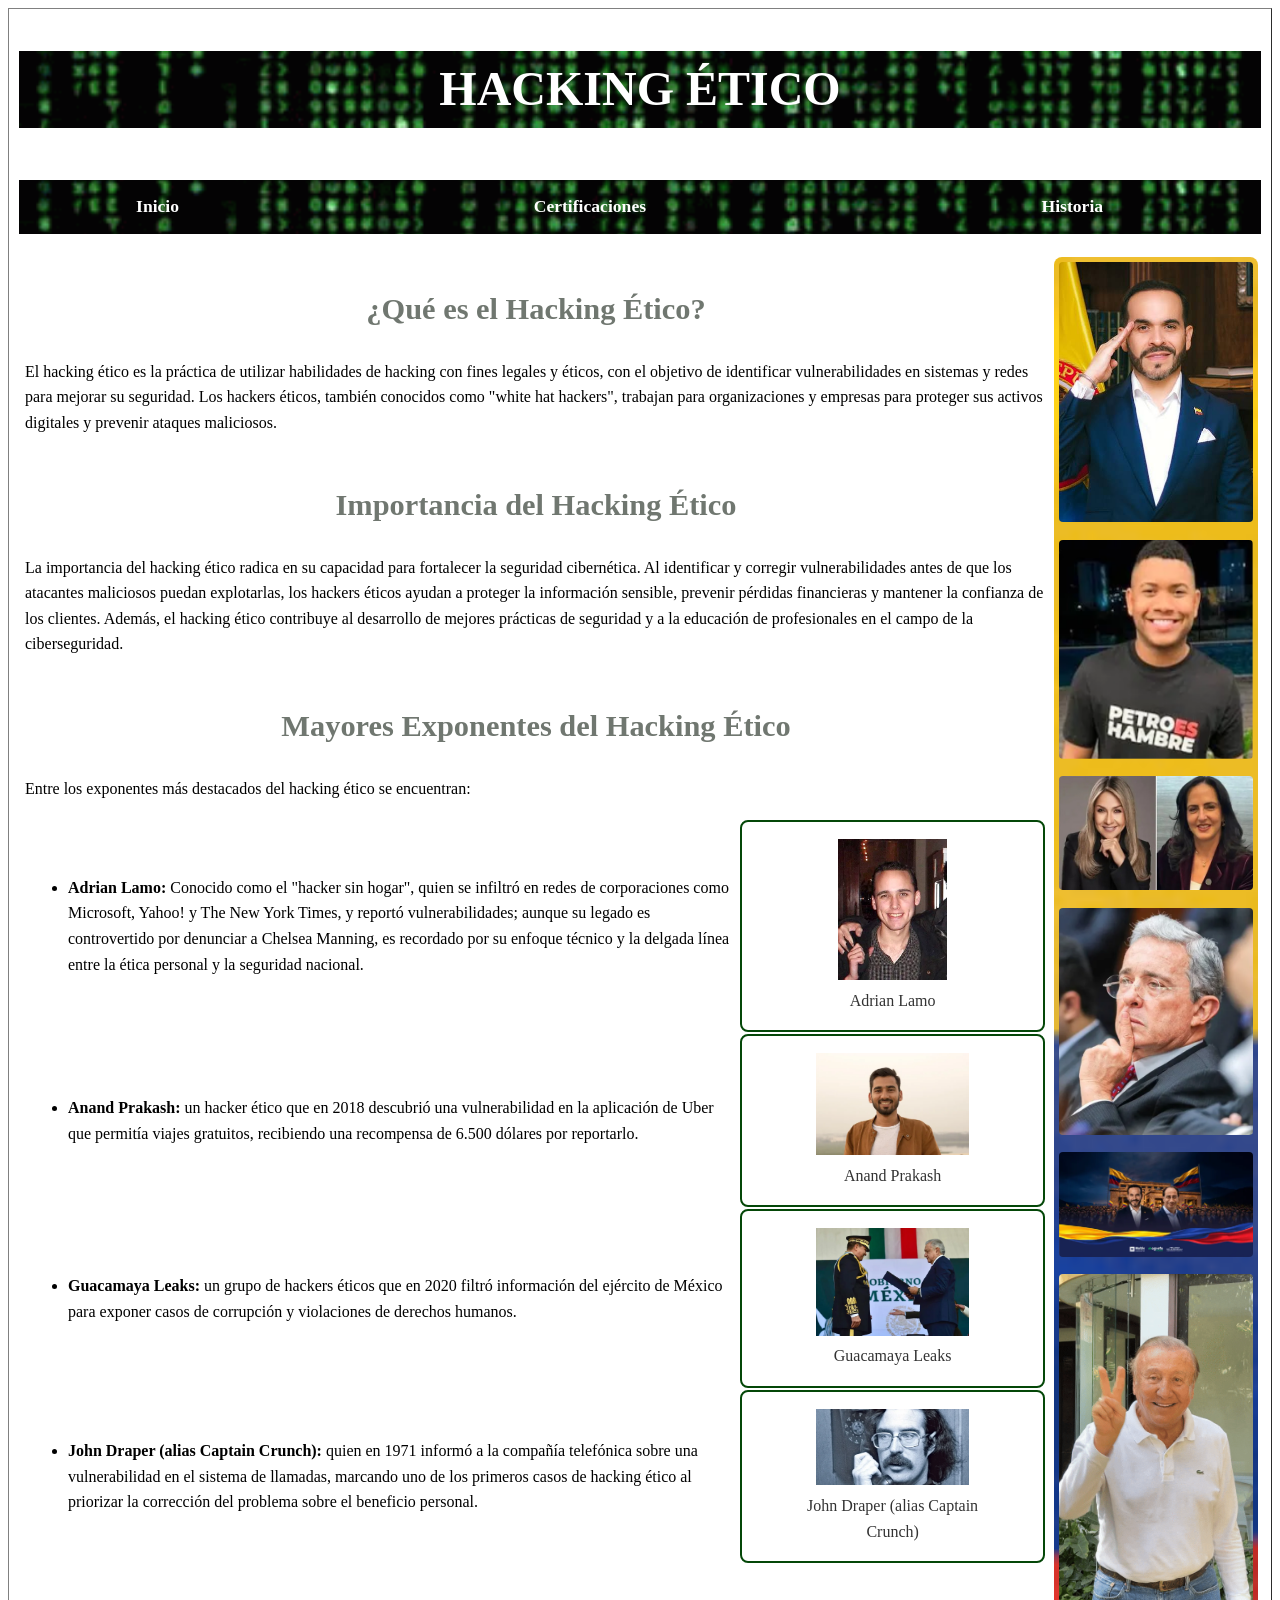
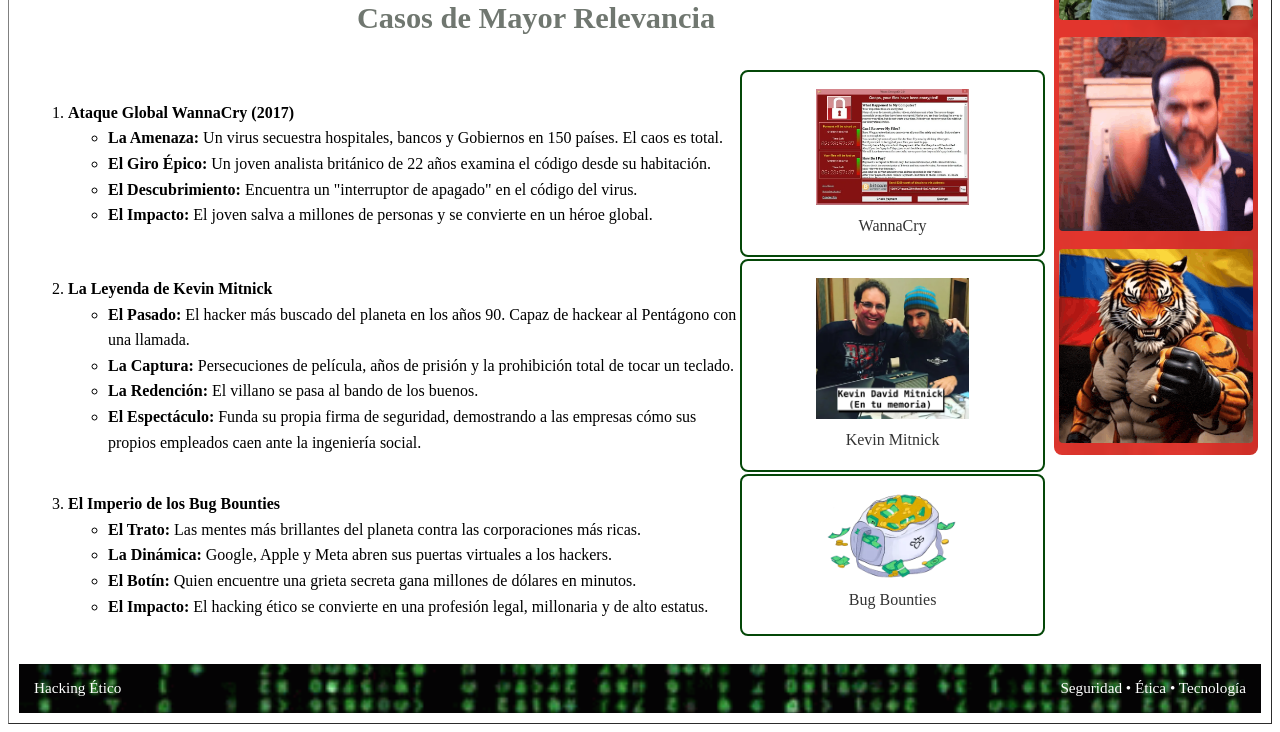
==== index.html @ e7e7b00d "se agrega mejoras en index, historia y certificado para que se vean igual en aside y footer" ====
<!DOCTYPE html>
<html lang="es">
<head>
    <meta charset="UTF-8">
    <meta name="viewport" content="width=device-width, initial-scale=1.0">
    <link rel="stylesheet" href="css/style.css">
    <title>Hacking ético</title>
</head>



<body>
<table border="1" width="100%" cellspacing="0" cellpadding="10">

    <!-- Encabezado -->
    <tr>
        <td>
            <header>
                <h1>HACKING ÉTICO</h1>
            </header>
        </td>
    </tr>

    <!-- navegacion -->
    <tr>
        <td>
            <nav>
                <table width="100%">
                    <tr>
                        <td align="center"><a href="index.html">Inicio</a></td>
                        <td align="center"><a href="certificaciones.html">Certificaciones</a></td>
                        <td align="center"><a href="historia.html">Historia</a></td>
                    </tr>
                </table>
            </nav>
        </td>
    </tr>

    <!-- Contenido principal -->
<tr>
    <td>
      <table width="100%">
        <tr>
          <!-- Columna izquierda: main -->
          <td width="75%" valign="top">
            <main>
              <table width="100%">

                <tr>
                  <td>
                    <section>
                      <h2>¿Qué es el Hacking Ético?</h2>
                      <p>El hacking ético es la práctica de utilizar habilidades de hacking con fines legales y éticos, 
                        con el objetivo de identificar vulnerabilidades en sistemas y redes para mejorar su seguridad. 
                        Los hackers éticos, también conocidos como "white hat hackers", trabajan para organizaciones y 
                        empresas para proteger sus activos digitales y prevenir ataques maliciosos.</p>
                    </section>
                  </td>
                </tr>

                <tr>
                  <td>
                    <section>
                      <h2>Importancia del Hacking Ético</h2>
                      <p>La importancia del hacking ético radica en su capacidad para fortalecer la seguridad cibernética.
                        Al identificar y corregir vulnerabilidades antes de que los atacantes maliciosos 
                        puedan explotarlas, los hackers éticos ayudan a proteger la información sensible,
                        prevenir pérdidas financieras y mantener la confianza de los clientes. Además, el hacking ético 
                        contribuye al desarrollo de mejores prácticas de seguridad y a la educación de profesionales en 
                        el campo de la ciberseguridad.</p>
                    </section>
                  </td>
                </tr>

                <tr>
                  <td>
                    <section>
                      <h2>Mayores Exponentes del Hacking Ético</h2>
                      <p>Entre los exponentes más destacados del hacking ético se encuentran:</p>
                      <table width="100%">
                        <tr>
                            <td width="70%">
                                <article>
                                    <ul>
                                        <li><strong>Adrian Lamo:</strong> Conocido como el "hacker sin hogar", quien se infiltró en redes de corporaciones
                                        como Microsoft, Yahoo! y The New York Times, y reportó vulnerabilidades; aunque su legado es
                                        controvertido por denunciar a Chelsea Manning, es recordado por su enfoque técnico y
                                        la delgada línea entre la ética personal y la seguridad nacional.</li>
                                    </ul>
                                </article>
                            </td>
                            <td width="30%" valign="top" align="center" class="celda-visible">
                              <figure>
                                <img src="imagenes/adrianlamo.jpg" alt="Descripción alternativa" width="50%" height="20%">
                                <figcaption align="center">Adrian Lamo</figcaption>
                              </figure>
                            </td>
                        </tr>
                        <tr>
                            <td width="70%">
                                <article>
                                    <ul>
                                        <li><strong>Anand Prakash:</strong> un hacker ético que en 2018 descubrió una
                                        vulnerabilidad en la aplicación de Uber que permitía viajes gratuitos, recibiendo una recompensa
                                        de 6.500 dólares por reportarlo.</li>
                                    </ul>
                                </article>
                            </td>
                            <td width="30%" valign="top" align="center" class="celda-visible">
                              <figure>
                                <img src="imagenes/Anand Prakash.jpg" alt="Descripción alternativa" width="70%" height="40%">
                                <figcaption align="center">Anand Prakash</figcaption>
                              </figure>
                            </td>
                        </tr>
                        <tr>
                            <td width="70%">
                                <article>
                                    <ul>
                                        <li><strong>Guacamaya Leaks:</strong> un grupo de hackers éticos que en 2020 filtró información
                                        del ejército de México para exponer casos de corrupción y violaciones de derechos humanos.</li>
                                    </ul>
                                </article>
                            </td>
                            <td width="30%" valign="top" align="center" class="celda-visible">
                              <figure>
                                <img src="imagenes/Guacamaya.jpg" alt="Descripción alternativa" width="70%" height="40%">
                                <figcaption align="center">Guacamaya Leaks</figcaption>
                              </figure>
                            </td>
                        </tr>
                        <tr>
                            <td width="70%">
                                <article>
                                    <ul>
                                        <li><strong>John Draper (alias Captain Crunch):</strong> quien en 1971
                                        informó a la compañía telefónica sobre una vulnerabilidad en el sistema de llamadas,
                                        marcando uno de los primeros casos de hacking ético al priorizar la corrección del
                                        problema sobre el beneficio personal.</li>
                                    </ul>
                                </article>
                            </td>
                            <td width="30%" valign="top" align="center" class="celda-visible">
                              <figure>
                                <img src="imagenes/John Draper.jpg" alt="Descripción alternativa" width="70%" height="40%">
                                <figcaption align="center">John Draper (alias Captain Crunch)</figcaption>
                              </figure>
                            </td>
                        </tr>
                      </table>
                    </section>
                  </td>
                </tr>

                <tr>
                  <td>
                    <section>
                      <h2>Casos de Mayor Relevancia</h2>
                      <table width="100%">
                        <tr>
                            <td width="70%">
                                <article>
                                  <ol start="1">
                                    <li><strong>Ataque Global WannaCry (2017)</strong>
                                    <ul>
                                        <li><b>La Amenaza:</b> Un virus secuestra hospitales, bancos y Gobiernos en 150 países. El caos es total. </li>
                                        <li><b>El Giro Épico:</b> Un joven analista británico de 22 años examina el código desde su habitación. </li>
                                        <li><b>El Descubrimiento:</b> Encuentra un "interruptor de apagado" en el código del virus. </li>
                                        <li><b>El Impacto:</b> El joven salva a millones de personas y se convierte en un héroe global. </li>
                                    </ul>
                                    </li>
                                  </ol>
                                </article>
                            </td>
                            <td width="30%" valign="top" align="center" class="celda-visible">
                              <figure>
                                <img src="imagenes/WannaCry.jpg" alt="Descripción alternativa" width="70%" height="40%">
                                <figcaption align="center">WannaCry</figcaption>
                              </figure>
                            </td>
                        </tr>
                        <tr>
                            <td width="70%">
                                <article>
                                  <ol start="2">
                                    <li><strong>La Leyenda de Kevin Mitnick</strong>
                                    <ul>
                                        <li><b>El Pasado:</b> El hacker más buscado del planeta en los años 90. Capaz de hackear al Pentágono con una llamada. </li>
                                        <li><b>La Captura:</b> Persecuciones de película, años de prisión y la prohibición total de tocar un teclado. </li>
                                        <li><b>La Redención:</b> El villano se pasa al bando de los buenos. </li>
                                        <li><b>El Espectáculo:</b> Funda su propia firma de seguridad, demostrando a las empresas cómo sus propios empleados caen ante la ingeniería social. </li>
                                    </ul>
                                    </li>
                                  </ol>
                                </article>
                            </td>
                            <td width="30%" valign="top" align="center" class="celda-visible">
                              <figure>
                                <img src="imagenes/Kevin.jpg" alt="Descripción alternativa" width="70%" height="40%">
                                <figcaption align="center">Kevin Mitnick</figcaption>
                              </figure>
                            </td>
                        </tr>
                        <tr>
                            <td width="70%">
                                <article>
                                  <ol start="3">
                                    <li><strong>El Imperio de los Bug Bounties</strong>
                                    <ul>
                                        <li><b>El Trato:</b> Las mentes más brillantes del planeta contra las corporaciones más ricas. </li>
                                        <li><b>La Dinámica:</b> Google, Apple y Meta abren sus puertas virtuales a los hackers. </li>
                                        <li><b>El Botín: </b> Quien encuentre una grieta secreta gana millones de dólares en minutos. </li>
                                        <li><b>El Impacto: </b> El hacking ético se convierte en una profesión legal, millonaria y de alto estatus. </li>
                                    </ul>
                                    </li>
                                  </ol>
                                </article>
                            </td>
                            <td width="30%" valign="top" align="center" class="celda-visible">
                              <figure>
                                <img src="imagenes/BugBounties.jpg" alt="Descripción alternativa" width="70%" height="40%">
                                <figcaption align="center">Bug Bounties</figcaption>
                              </figure>
                            </td>
                        </tr>
                      </table>
                    </section>
                  </td>
                </tr>

              </table>
            </main>
          </td>

          <!-- Columna derecha: aside -->
          <td width="15%" valign="top">
            <aside>
              <table width="100%" height="100%" cellspacing="0" cellpadding="5">
                <tr>
                  <td class="anuncio">
                    <a href="https://defensoresdelapatria.com/" target="_blank">
                      <img src="imagenes/presi.jpg" alt="Anuncio publicitario">
                    </a>
                  </td>
                </tr>
                <tr>
                  <td class="anuncio">
                    <a href="https://defensoresdelapatria.com/" target="_blank">
                      <img src="imagenes/poloPolo.jpg" alt="Anuncio publicitario">
                    </a>
                  </td>
                </tr>
                <tr>
                  <td class="anuncio">
                    <a href="https://defensoresdelapatria.com/" target="_blank">
                      <img src="imagenes/vickyYcabal.jpg" alt="Anuncio publicitario">
                    </a>
                  </td>
                </tr>
                <tr>
                  <td class="anuncio">
                    <a href="https://defensoresdelapatria.com/" target="_blank">
                      <img src="imagenes/AlvaroUribeMewing.jpg" alt="Anuncio publicitario">
                    </a>
                  </td>
                </tr>
                <tr>
                  <td class="anuncio">
                    <a href="https://defensoresdelapatria.com/" target="_blank">
                      <img src="imagenes/footer-patria-milagro.jpg" alt="Anuncio publicitario">
                    </a>
                  </td>
                </tr>
                <tr>
                  <td class="anuncio">
                    <a href="https://defensoresdelapatria.com/" target="_blank">
                      <img src="imagenes/Colombia Union GIF by LIGA Rodolfo Hernandez.gif" alt="Anuncio publicitario">
                    </a>
                  </td>
                </tr>
                <tr>
                  <td class="anuncio">
                    <a href="https://defensoresdelapatria.com/" target="_blank">
                      <img src="imagenes/firme-por-la-patria-colombia.gif" alt="Anuncio publicitario">
                    </a>
                  </td>
                </tr>
                <tr>
                  <td class="anuncio">
                    <a href="https://defensoresdelapatria.com/" target="_blank">
                      <img src="imagenes/tigre-abelardo-de-la-espriella.gif" alt="Anuncio publicitario">
                    </a>
                  </td>
                </tr>
              </table>
            </aside>
          </td>
        </tr>
      </table>
    </td>
  </tr>
  
    <!-- Pie de página -->
    <tr>
    <td>
        <footer>
            <table width="100%" cellpadding="10" cellspacing="0">
                <tr>
                    <td align="left">
                        <p>Hacking Ético</p>
                    </td>
                    <td align="right">
                        <p>Seguridad • Ética • Tecnología</p>
                    </td>
                </tr>
            </table>
        </footer>
    </td>
    </tr>
</table>
</body>
</html>
---- css/style.css ----
body {
    background-color: rgba(0, 0, 0, 0.0);
    font-family: 'Times new roman', Tahoma, Geneva, Verdana, sans-serif;
    color: #333333;
    line-height: 1.6;
}

th, td{
    border: none;
}

header{
    background-image: url('../imagenes/the-hacker-matrix.gif');
    background-size: cover;
    background-position: center;
    background-repeat: no-repeat;
    color: white;
    padding: 0;
    text-align: center;
    font-size: 1.5rem;
}

nav{
    background-image: url('../imagenes/the-hacker-matrix.gif');
    background-size: cover;
    background-position: center;
    background-repeat: no-repeat;
    line-height: 1;
    padding: 15px;
    text-align: center;
    display: flex;
    justify-content: center;
    gap: 30px;
}

nav a{
    color:  white;
    text-decoration: none;
    font-weight: bold;
    font-size: 1.1rem;
    transition: color 1s ease;
}

nav a:hover{
    color: #2980b9;
}

footer {
    background-image: url('../imagenes/the-hacker-matrix.gif');
    background-size: cover;
    background-position: center;
    background-repeat: no-repeat;
    color: white;
    padding: 0;
}

footer table {
    width: 100%;
    border-collapse: collapse;
}

footer td {
    padding: 12px 15px;
    color: white;
}

footer p {
    margin: 0;
    color: white;
    font-size: 0.95rem;
}

h1 {
    color: white;
}

p{
    color: black;
}

h2 {
    color: rgb(112, 119, 112);
    text-align: center;
    font-weight: bold;
    font-size: 1.9rem;
}
a {
    color: rgba(4, 114, 0, 0.555);
}

li {
    color: black;
}

.anuncio {
  padding: 5px;
  border-radius: 8px;
  text-align: center;
}

.anuncio img {
  width: 100%;
  height: 100%;
  object-fit: cover;
  border-radius: 4px;
}

aside {
  background-image: url('../imagenes/colombia-flag.gif');
  background-size: cover;
  background-position: center;
  background-repeat: no-repeat;
  color: white;
  border-radius: 8px;
}

.celda-visible {
  border: 2px solid #044708;
  border-radius: 8px;                 
}
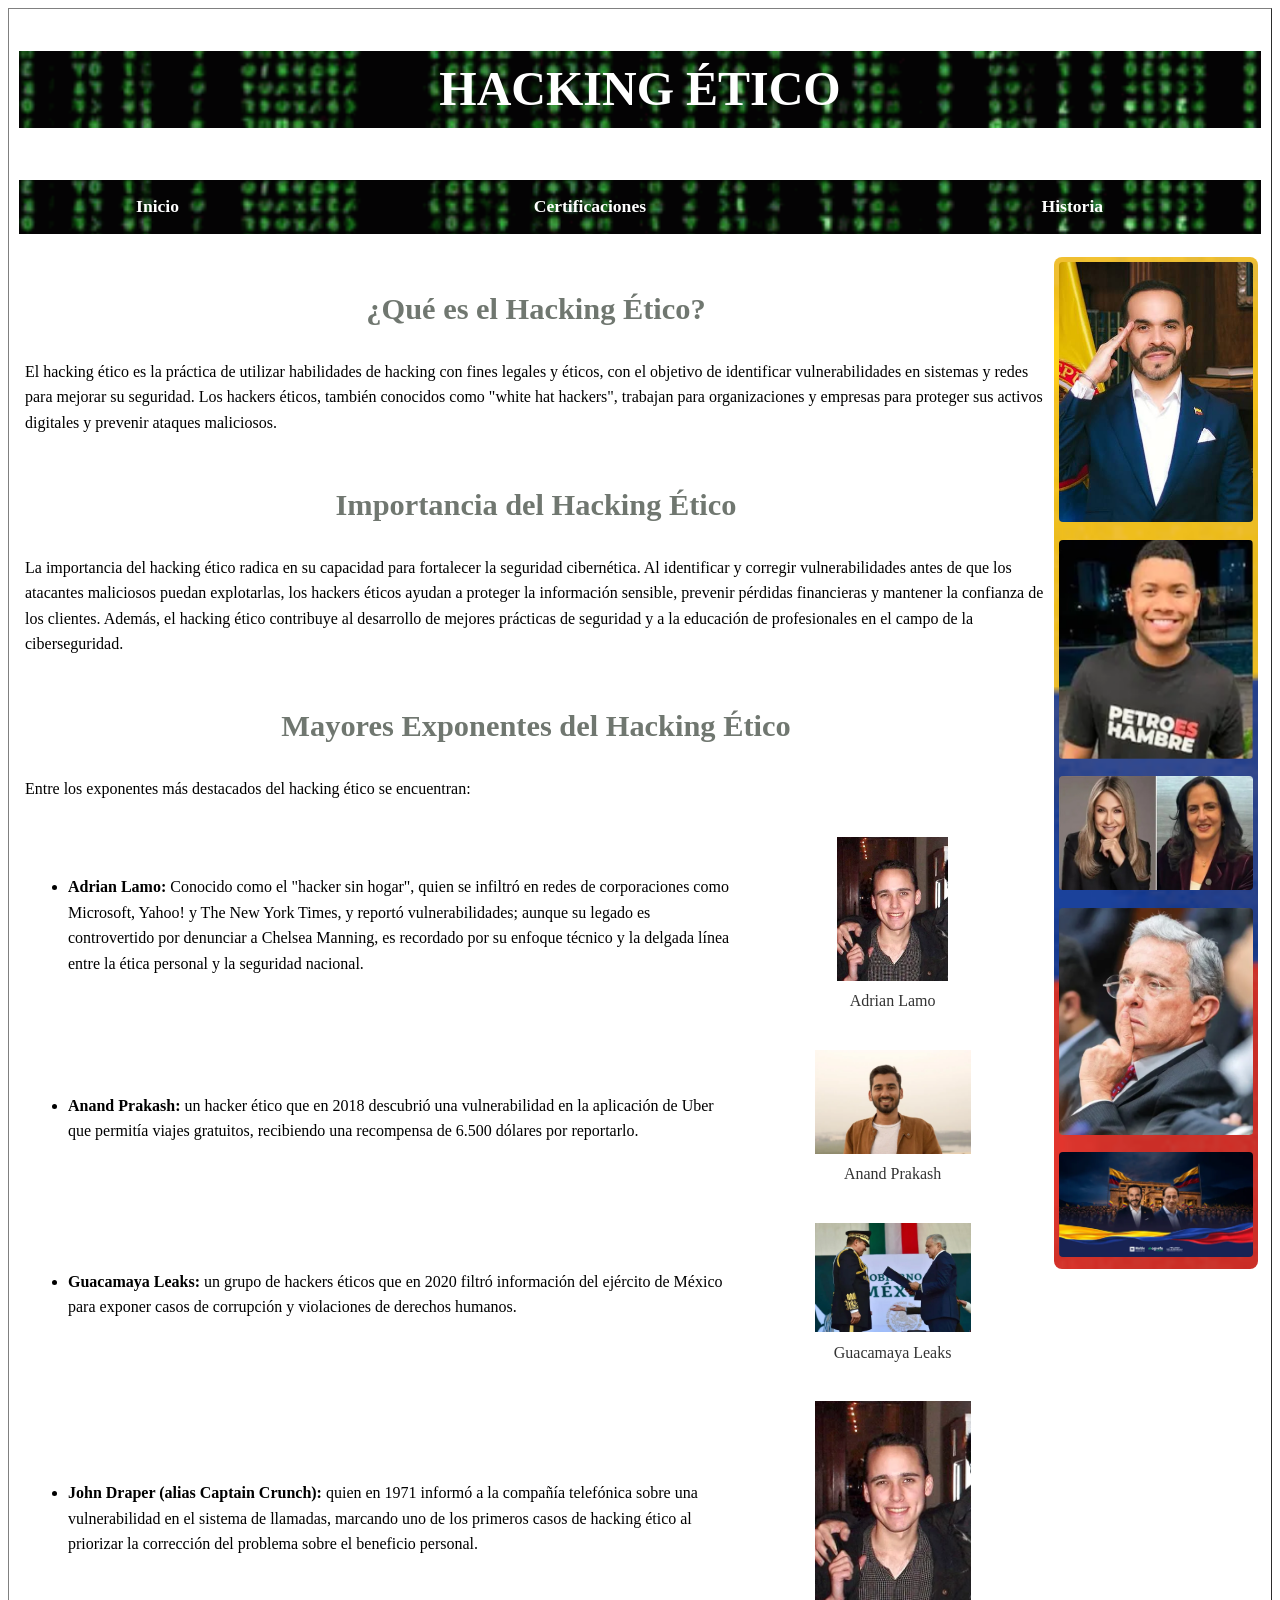
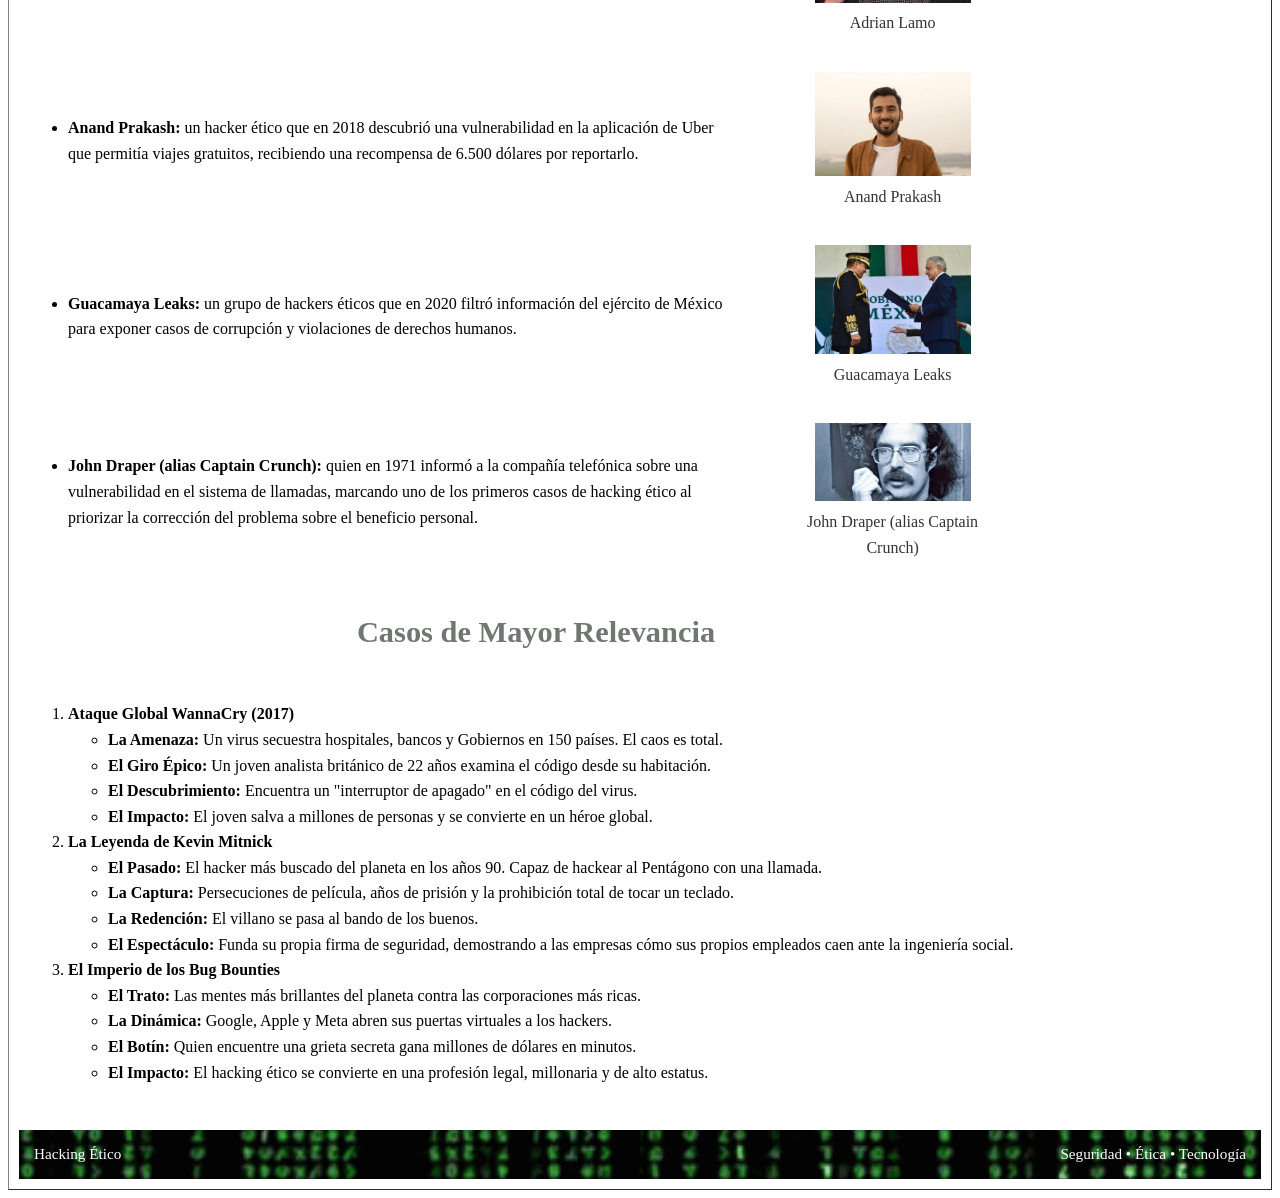
==== commit 4676fb0c: "Merge branch 'Edisson' of github.com:Edisxz/Pagina_1_HTML_Programacion_avanzada into Edisson" ====
--- a/index.html
+++ b/index.html
@@ -89,7 +89,7 @@
                                     </ul>
                                 </article>
                             </td>
-                            <td width="30%" valign="top" align="center" class="celda-visible">
+                            <td width="30%" valign="top" align="center">
                               <figure>
                                 <img src="imagenes/adrianlamo.jpg" alt="Descripción alternativa" width="50%" height="20%">
                                 <figcaption align="center">Adrian Lamo</figcaption>
@@ -106,7 +106,7 @@
                                     </ul>
                                 </article>
                             </td>
-                            <td width="30%" valign="top" align="center" class="celda-visible">
+                            <td width="30%" valign="top" align="center">
                               <figure>
                                 <img src="imagenes/Anand Prakash.jpg" alt="Descripción alternativa" width="70%" height="40%">
                                 <figcaption align="center">Anand Prakash</figcaption>
@@ -122,7 +122,7 @@
                                     </ul>
                                 </article>
                             </td>
-                            <td width="30%" valign="top" align="center" class="celda-visible">
+                            <td width="30%" valign="top" align="center">
                               <figure>
                                 <img src="imagenes/Guacamaya.jpg" alt="Descripción alternativa" width="70%" height="40%">
                                 <figcaption align="center">Guacamaya Leaks</figcaption>
@@ -140,7 +140,58 @@
                                     </ul>
                                 </article>
                             </td>
-                            <td width="30%" valign="top" align="center" class="celda-visible">
+                            <td width="30%" valign="top" align="center">
+                              <figure>
+                                <img src="imagenes/adrianlamo.jpg" alt="Descripción alternativa" width="70%" height="40%">
+                                <figcaption align="center">Adrian Lamo</figcaption>
+                              </figure>
+                            </td>
+                        </tr>
+                        <tr>
+                            <td width="70%">
+                                <article>
+                                    <ul>
+                                        <li><strong>Anand Prakash:</strong> un hacker ético que en 2018 descubrió una
+                                        vulnerabilidad en la aplicación de Uber que permitía viajes gratuitos, recibiendo una recompensa
+                                        de 6.500 dólares por reportarlo.</li>
+                                    </ul>
+                                </article>
+                            </td>
+                            <td width="30%" valign="top" align="center">
+                              <figure>
+                                <img src="imagenes/Anand Prakash.jpg" alt="Descripción alternativa" width="70%" height="40%">
+                                <figcaption align="center">Anand Prakash</figcaption>
+                              </figure>
+                            </td>
+                        </tr>
+                        <tr>
+                            <td width="70%">
+                                <article>
+                                    <ul>
+                                        <li><strong>Guacamaya Leaks:</strong> un grupo de hackers éticos que en 2020 filtró información
+                                        del ejército de México para exponer casos de corrupción y violaciones de derechos humanos.</li>
+                                    </ul>
+                                </article>
+                            </td>
+                            <td width="30%" valign="top" align="center">
+                              <figure>
+                                <img src="imagenes/Guacamaya.jpg" alt="Descripción alternativa" width="70%" height="40%">
+                                <figcaption align="center">Guacamaya Leaks</figcaption>
+                              </figure>
+                            </td>
+                        </tr>
+                        <tr>
+                            <td width="70%">
+                                <article>
+                                    <ul>
+                                        <li><strong>John Draper (alias Captain Crunch):</strong> quien en 1971
+                                        informó a la compañía telefónica sobre una vulnerabilidad en el sistema de llamadas,
+                                        marcando uno de los primeros casos de hacking ético al priorizar la corrección del
+                                        problema sobre el beneficio personal.</li>
+                                    </ul>
+                                </article>
+                            </td>
+                            <td width="30%" valign="top" align="center">
                               <figure>
                                 <img src="imagenes/John Draper.jpg" alt="Descripción alternativa" width="70%" height="40%">
                                 <figcaption align="center">John Draper (alias Captain Crunch)</figcaption>
@@ -158,69 +209,32 @@
                       <h2>Casos de Mayor Relevancia</h2>
                       <table width="100%">
                         <tr>
-                            <td width="70%">
-                                <article>
-                                  <ol start="1">
-                                    <li><strong>Ataque Global WannaCry (2017)</strong>
+                            <td>
+                                <article>
+                                    <ol>
+                                    <li><b>Ataque Global WannaCry (2017)</b></li>
                                     <ul>
                                         <li><b>La Amenaza:</b> Un virus secuestra hospitales, bancos y Gobiernos en 150 países. El caos es total. </li>
                                         <li><b>El Giro Épico:</b> Un joven analista británico de 22 años examina el código desde su habitación. </li>
                                         <li><b>El Descubrimiento:</b> Encuentra un "interruptor de apagado" en el código del virus. </li>
                                         <li><b>El Impacto:</b> El joven salva a millones de personas y se convierte en un héroe global. </li>
                                     </ul>
-                                    </li>
-                                  </ol>
-                                </article>
-                            </td>
-                            <td width="30%" valign="top" align="center" class="celda-visible">
-                              <figure>
-                                <img src="imagenes/WannaCry.jpg" alt="Descripción alternativa" width="70%" height="40%">
-                                <figcaption align="center">WannaCry</figcaption>
-                              </figure>
-                            </td>
-                        </tr>
-                        <tr>
-                            <td width="70%">
-                                <article>
-                                  <ol start="2">
-                                    <li><strong>La Leyenda de Kevin Mitnick</strong>
+                                    <li><b>La Leyenda de Kevin Mitnick</b></li>
                                     <ul>
                                         <li><b>El Pasado:</b> El hacker más buscado del planeta en los años 90. Capaz de hackear al Pentágono con una llamada. </li>
                                         <li><b>La Captura:</b> Persecuciones de película, años de prisión y la prohibición total de tocar un teclado. </li>
                                         <li><b>La Redención:</b> El villano se pasa al bando de los buenos. </li>
                                         <li><b>El Espectáculo:</b> Funda su propia firma de seguridad, demostrando a las empresas cómo sus propios empleados caen ante la ingeniería social. </li>
                                     </ul>
-                                    </li>
-                                  </ol>
-                                </article>
-                            </td>
-                            <td width="30%" valign="top" align="center" class="celda-visible">
-                              <figure>
-                                <img src="imagenes/Kevin.jpg" alt="Descripción alternativa" width="70%" height="40%">
-                                <figcaption align="center">Kevin Mitnick</figcaption>
-                              </figure>
-                            </td>
-                        </tr>
-                        <tr>
-                            <td width="70%">
-                                <article>
-                                  <ol start="3">
-                                    <li><strong>El Imperio de los Bug Bounties</strong>
+                                    <li><b>El Imperio de los Bug Bounties</b></li>
                                     <ul>
                                         <li><b>El Trato:</b> Las mentes más brillantes del planeta contra las corporaciones más ricas. </li>
                                         <li><b>La Dinámica:</b> Google, Apple y Meta abren sus puertas virtuales a los hackers. </li>
                                         <li><b>El Botín: </b> Quien encuentre una grieta secreta gana millones de dólares en minutos. </li>
                                         <li><b>El Impacto: </b> El hacking ético se convierte en una profesión legal, millonaria y de alto estatus. </li>
                                     </ul>
-                                    </li>
                                   </ol>
                                 </article>
-                            </td>
-                            <td width="30%" valign="top" align="center" class="celda-visible">
-                              <figure>
-                                <img src="imagenes/BugBounties.jpg" alt="Descripción alternativa" width="70%" height="40%">
-                                <figcaption align="center">Bug Bounties</figcaption>
-                              </figure>
                             </td>
                         </tr>
                       </table>
@@ -268,27 +282,6 @@
                   <td class="anuncio">
                     <a href="https://defensoresdelapatria.com/" target="_blank">
                       <img src="imagenes/footer-patria-milagro.jpg" alt="Anuncio publicitario">
-                    </a>
-                  </td>
-                </tr>
-                <tr>
-                  <td class="anuncio">
-                    <a href="https://defensoresdelapatria.com/" target="_blank">
-                      <img src="imagenes/Colombia Union GIF by LIGA Rodolfo Hernandez.gif" alt="Anuncio publicitario">
-                    </a>
-                  </td>
-                </tr>
-                <tr>
-                  <td class="anuncio">
-                    <a href="https://defensoresdelapatria.com/" target="_blank">
-                      <img src="imagenes/firme-por-la-patria-colombia.gif" alt="Anuncio publicitario">
-                    </a>
-                  </td>
-                </tr>
-                <tr>
-                  <td class="anuncio">
-                    <a href="https://defensoresdelapatria.com/" target="_blank">
-                      <img src="imagenes/tigre-abelardo-de-la-espriella.gif" alt="Anuncio publicitario">
                     </a>
                   </td>
                 </tr>
@@ -302,20 +295,22 @@
   
     <!-- Pie de página -->
     <tr>
-    <td>
-        <footer>
-            <table width="100%" cellpadding="10" cellspacing="0">
-                <tr>
-                    <td align="left">
-                        <p>Hacking Ético</p>
-                    </td>
-                    <td align="right">
-                        <p>Seguridad • Ética • Tecnología</p>
-                    </td>
-                </tr>
-            </table>
-        </footer>
-    </td>
+        <td>
+            <footer>
+               <footer>
+                <table width="100%" cellpadding="10" cellspacing="0">
+                    <tr>
+                        <td align="left">
+                            <p>Hacking Ético</p>
+                        </td>
+                        <td align="right">
+                            <p>Seguridad • Ética • Tecnología</p>
+                        </td>
+                    </tr>
+                </table>
+            </footer>
+            </footer>
+        </td>
     </tr>
 </table>
 </body>
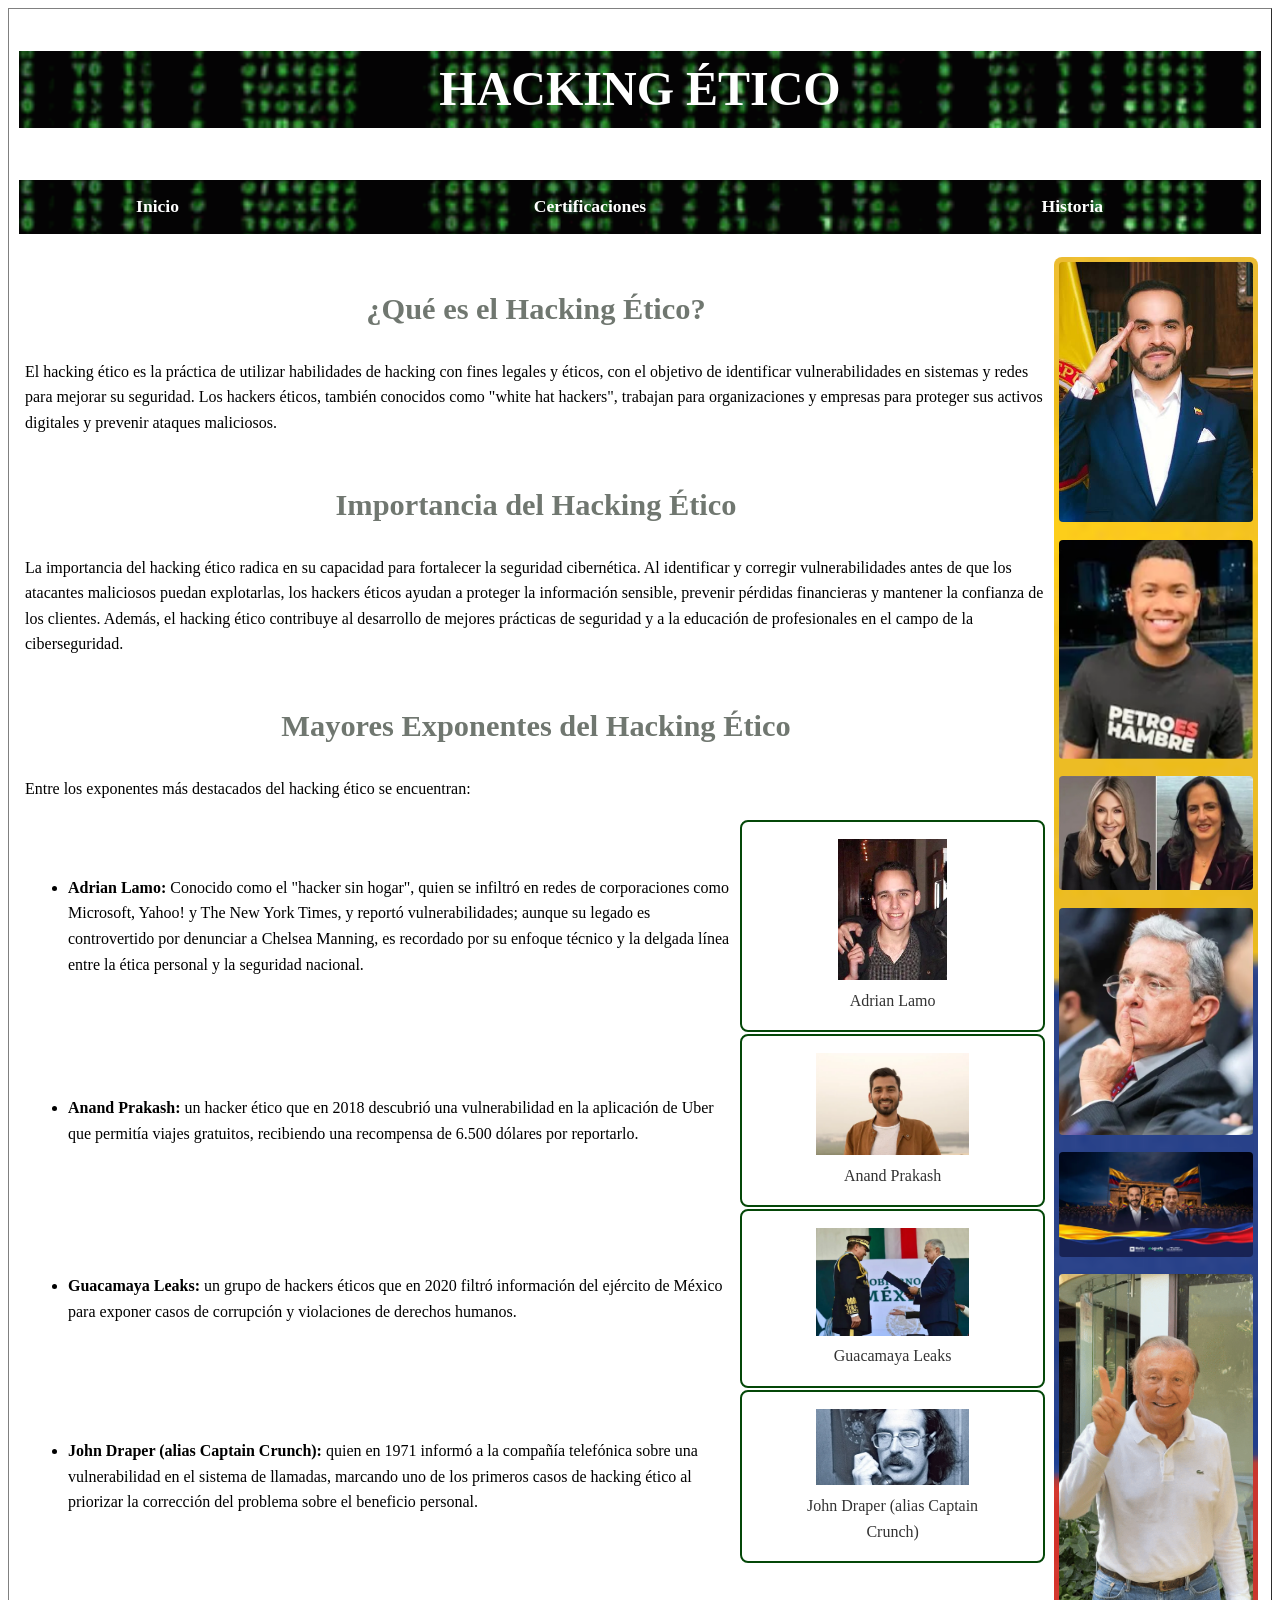
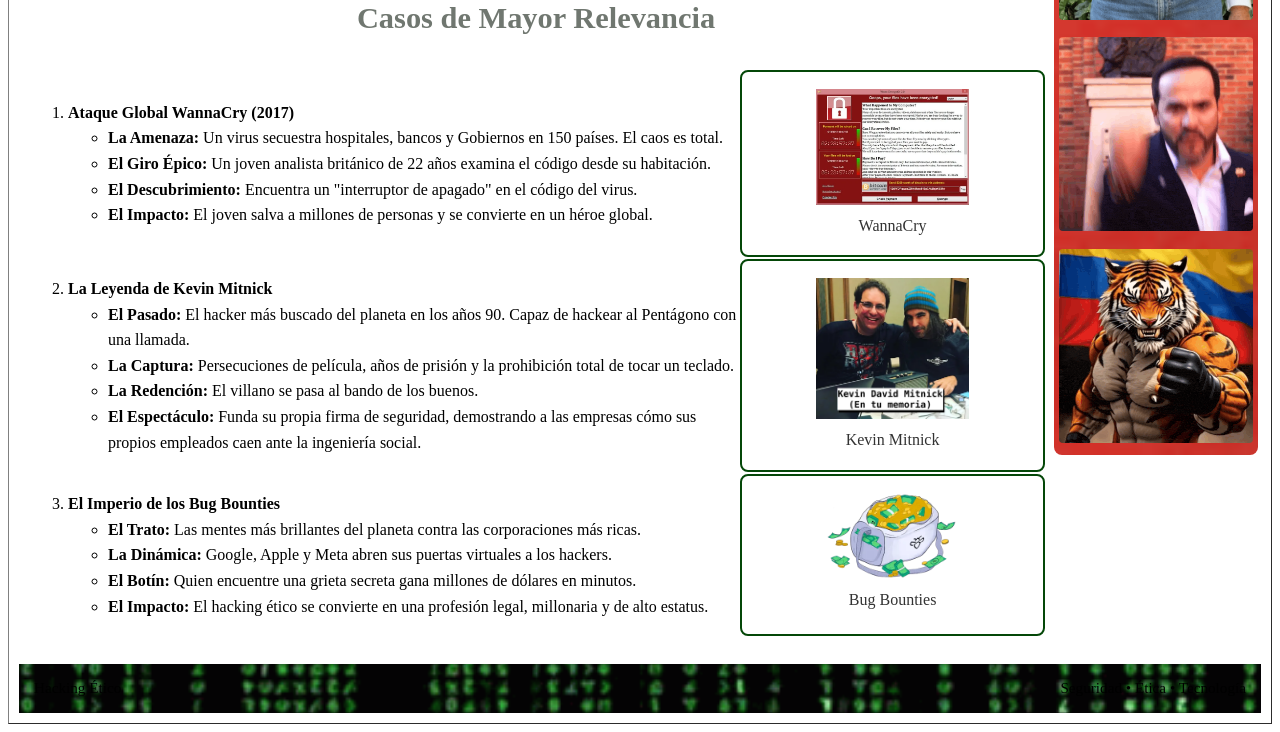
==== commit f13e25e4: "se agregan modificaciones superficiales y para evitar redundancia en contenido de css y html" ====
--- a/index.html
+++ b/index.html
@@ -15,7 +15,7 @@
     <!-- Encabezado -->
     <tr>
         <td>
-            <header>
+            <header class="fondo-matrix">
                 <h1>HACKING ÉTICO</h1>
             </header>
         </td>
@@ -24,7 +24,7 @@
     <!-- navegacion -->
     <tr>
         <td>
-            <nav>
+            <nav class="fondo-matrix">
                 <table width="100%">
                     <tr>
                         <td align="center"><a href="index.html">Inicio</a></td>
@@ -89,9 +89,9 @@
                                     </ul>
                                 </article>
                             </td>
-                            <td width="30%" valign="top" align="center">
-                              <figure>
-                                <img src="imagenes/adrianlamo.jpg" alt="Descripción alternativa" width="50%" height="20%">
+                            <td width="30%" valign="top" align="center" class="celda-visible">
+                              <figure>
+                                <img src="imagenes/adrianlamo.jpg" alt="Retrato de Adrian Lamo" width="50%" height="20%">
                                 <figcaption align="center">Adrian Lamo</figcaption>
                               </figure>
                             </td>
@@ -106,9 +106,9 @@
                                     </ul>
                                 </article>
                             </td>
-                            <td width="30%" valign="top" align="center">
-                              <figure>
-                                <img src="imagenes/Anand Prakash.jpg" alt="Descripción alternativa" width="70%" height="40%">
+                            <td width="30%" valign="top" align="center" class="celda-visible">
+                              <figure>
+                                <img src="imagenes/Anand Prakash.jpg" alt="Retrato de Anand Prakash" width="70%" height="40%">
                                 <figcaption align="center">Anand Prakash</figcaption>
                               </figure>
                             </td>
@@ -122,9 +122,9 @@
                                     </ul>
                                 </article>
                             </td>
-                            <td width="30%" valign="top" align="center">
-                              <figure>
-                                <img src="imagenes/Guacamaya.jpg" alt="Descripción alternativa" width="70%" height="40%">
+                            <td width="30%" valign="top" align="center" class="celda-visible">
+                              <figure>
+                                <img src="imagenes/Guacamaya.jpg" alt="Imagen relacionada con Guacamaya Leaks" width="70%" height="40%">
                                 <figcaption align="center">Guacamaya Leaks</figcaption>
                               </figure>
                             </td>
@@ -140,60 +140,9 @@
                                     </ul>
                                 </article>
                             </td>
-                            <td width="30%" valign="top" align="center">
-                              <figure>
-                                <img src="imagenes/adrianlamo.jpg" alt="Descripción alternativa" width="70%" height="40%">
-                                <figcaption align="center">Adrian Lamo</figcaption>
-                              </figure>
-                            </td>
-                        </tr>
-                        <tr>
-                            <td width="70%">
-                                <article>
-                                    <ul>
-                                        <li><strong>Anand Prakash:</strong> un hacker ético que en 2018 descubrió una
-                                        vulnerabilidad en la aplicación de Uber que permitía viajes gratuitos, recibiendo una recompensa
-                                        de 6.500 dólares por reportarlo.</li>
-                                    </ul>
-                                </article>
-                            </td>
-                            <td width="30%" valign="top" align="center">
-                              <figure>
-                                <img src="imagenes/Anand Prakash.jpg" alt="Descripción alternativa" width="70%" height="40%">
-                                <figcaption align="center">Anand Prakash</figcaption>
-                              </figure>
-                            </td>
-                        </tr>
-                        <tr>
-                            <td width="70%">
-                                <article>
-                                    <ul>
-                                        <li><strong>Guacamaya Leaks:</strong> un grupo de hackers éticos que en 2020 filtró información
-                                        del ejército de México para exponer casos de corrupción y violaciones de derechos humanos.</li>
-                                    </ul>
-                                </article>
-                            </td>
-                            <td width="30%" valign="top" align="center">
-                              <figure>
-                                <img src="imagenes/Guacamaya.jpg" alt="Descripción alternativa" width="70%" height="40%">
-                                <figcaption align="center">Guacamaya Leaks</figcaption>
-                              </figure>
-                            </td>
-                        </tr>
-                        <tr>
-                            <td width="70%">
-                                <article>
-                                    <ul>
-                                        <li><strong>John Draper (alias Captain Crunch):</strong> quien en 1971
-                                        informó a la compañía telefónica sobre una vulnerabilidad en el sistema de llamadas,
-                                        marcando uno de los primeros casos de hacking ético al priorizar la corrección del
-                                        problema sobre el beneficio personal.</li>
-                                    </ul>
-                                </article>
-                            </td>
-                            <td width="30%" valign="top" align="center">
-                              <figure>
-                                <img src="imagenes/John Draper.jpg" alt="Descripción alternativa" width="70%" height="40%">
+                            <td width="30%" valign="top" align="center" class="celda-visible">
+                              <figure>
+                                <img src="imagenes/John Draper.jpg" alt="Retrato de John Draper, conocido como Captain Crunch" width="70%" height="40%">
                                 <figcaption align="center">John Draper (alias Captain Crunch)</figcaption>
                               </figure>
                             </td>
@@ -209,32 +158,69 @@
                       <h2>Casos de Mayor Relevancia</h2>
                       <table width="100%">
                         <tr>
-                            <td>
-                                <article>
-                                    <ol>
-                                    <li><b>Ataque Global WannaCry (2017)</b></li>
+                            <td width="70%">
+                                <article>
+                                  <ol start="1">
+                                    <li><strong>Ataque Global WannaCry (2017)</strong>
                                     <ul>
                                         <li><b>La Amenaza:</b> Un virus secuestra hospitales, bancos y Gobiernos en 150 países. El caos es total. </li>
                                         <li><b>El Giro Épico:</b> Un joven analista británico de 22 años examina el código desde su habitación. </li>
                                         <li><b>El Descubrimiento:</b> Encuentra un "interruptor de apagado" en el código del virus. </li>
                                         <li><b>El Impacto:</b> El joven salva a millones de personas y se convierte en un héroe global. </li>
                                     </ul>
-                                    <li><b>La Leyenda de Kevin Mitnick</b></li>
+                                    </li>
+                                  </ol>
+                                </article>
+                            </td>
+                            <td width="30%" valign="top" align="center" class="celda-visible">
+                              <figure>
+                                <img src="imagenes/WannaCry.jpg" alt="Imagen representativa del ataque WannaCry" width="70%" height="40%">
+                                <figcaption align="center">WannaCry</figcaption>
+                              </figure>
+                            </td>
+                        </tr>
+                        <tr>
+                            <td width="70%">
+                                <article>
+                                  <ol start="2">
+                                    <li><strong>La Leyenda de Kevin Mitnick</strong>
                                     <ul>
                                         <li><b>El Pasado:</b> El hacker más buscado del planeta en los años 90. Capaz de hackear al Pentágono con una llamada. </li>
                                         <li><b>La Captura:</b> Persecuciones de película, años de prisión y la prohibición total de tocar un teclado. </li>
                                         <li><b>La Redención:</b> El villano se pasa al bando de los buenos. </li>
                                         <li><b>El Espectáculo:</b> Funda su propia firma de seguridad, demostrando a las empresas cómo sus propios empleados caen ante la ingeniería social. </li>
                                     </ul>
-                                    <li><b>El Imperio de los Bug Bounties</b></li>
+                                    </li>
+                                  </ol>
+                                </article>
+                            </td>
+                            <td width="30%" valign="top" align="center" class="celda-visible">
+                              <figure>
+                                <img src="imagenes/Kevin.jpg" alt="Retrato de Kevin Mitnick" width="70%" height="40%">
+                                <figcaption align="center">Kevin Mitnick</figcaption>
+                              </figure>
+                            </td>
+                        </tr>
+                        <tr>
+                            <td width="70%">
+                                <article>
+                                  <ol start="3">
+                                    <li><strong>El Imperio de los Bug Bounties</strong>
                                     <ul>
                                         <li><b>El Trato:</b> Las mentes más brillantes del planeta contra las corporaciones más ricas. </li>
                                         <li><b>La Dinámica:</b> Google, Apple y Meta abren sus puertas virtuales a los hackers. </li>
                                         <li><b>El Botín: </b> Quien encuentre una grieta secreta gana millones de dólares en minutos. </li>
                                         <li><b>El Impacto: </b> El hacking ético se convierte en una profesión legal, millonaria y de alto estatus. </li>
                                     </ul>
+                                    </li>
                                   </ol>
                                 </article>
+                            </td>
+                            <td width="30%" valign="top" align="center" class="celda-visible">
+                              <figure>
+                                <img src="imagenes/BugBounties.jpg" alt="Imagen representativa de los programas Bug Bounty" width="70%" height="40%">
+                                <figcaption align="center">Bug Bounties</figcaption>
+                              </figure>
                             </td>
                         </tr>
                       </table>
@@ -253,35 +239,56 @@
                 <tr>
                   <td class="anuncio">
                     <a href="https://defensoresdelapatria.com/" target="_blank">
-                      <img src="imagenes/presi.jpg" alt="Anuncio publicitario">
-                    </a>
-                  </td>
-                </tr>
-                <tr>
-                  <td class="anuncio">
-                    <a href="https://defensoresdelapatria.com/" target="_blank">
-                      <img src="imagenes/poloPolo.jpg" alt="Anuncio publicitario">
-                    </a>
-                  </td>
-                </tr>
-                <tr>
-                  <td class="anuncio">
-                    <a href="https://defensoresdelapatria.com/" target="_blank">
-                      <img src="imagenes/vickyYcabal.jpg" alt="Anuncio publicitario">
-                    </a>
-                  </td>
-                </tr>
-                <tr>
-                  <td class="anuncio">
-                    <a href="https://defensoresdelapatria.com/" target="_blank">
-                      <img src="imagenes/AlvaroUribeMewing.jpg" alt="Anuncio publicitario">
-                    </a>
-                  </td>
-                </tr>
-                <tr>
-                  <td class="anuncio">
-                    <a href="https://defensoresdelapatria.com/" target="_blank">
-                      <img src="imagenes/footer-patria-milagro.jpg" alt="Anuncio publicitario">
+                        <img src="imagenes/presi.jpg" alt="Anuncio político">
+                    </a>
+                  </td>
+                </tr>
+                <tr>
+                  <td class="anuncio">
+                    <a href="https://defensoresdelapatria.com/" target="_blank">
+                        <img src="imagenes/poloPolo.jpg" alt="Anuncio político">
+                    </a>
+                  </td>
+                </tr>
+                <tr>
+                  <td class="anuncio">
+                    <a href="https://defensoresdelapatria.com/" target="_blank">
+                        <img src="imagenes/vickyYcabal.jpg" alt="Anuncio político">
+                    </a>
+                  </td>
+                </tr>
+                <tr>
+                  <td class="anuncio">
+                    <a href="https://defensoresdelapatria.com/" target="_blank">
+                        <img src="imagenes/AlvaroUribeMewing.jpg" alt="Anuncio político">
+                    </a>
+                  </td>
+                </tr>
+                <tr>
+                  <td class="anuncio">
+                    <a href="https://defensoresdelapatria.com/" target="_blank">
+                        <img src="imagenes/footer-patria-milagro.jpg" alt="Anuncio político">
+                    </a>
+                  </td>
+                </tr>
+                <tr>
+                  <td class="anuncio">
+                    <a href="https://defensoresdelapatria.com/" target="_blank">
+                        <img src="imagenes/Colombia Union GIF by LIGA Rodolfo Hernandez.gif" alt="Animación política de Colombia">
+                    </a>
+                  </td>
+                </tr>
+                <tr>
+                  <td class="anuncio">
+                    <a href="https://defensoresdelapatria.com/" target="_blank">
+                        <img src="imagenes/firme-por-la-patria-colombia.gif" alt="Animación política sobre Colombia">
+                    </a>
+                  </td>
+                </tr>
+                <tr>
+                  <td class="anuncio">
+                    <a href="https://defensoresdelapatria.com/" target="_blank">
+                        <img src="imagenes/tigre-abelardo-de-la-espriella.gif" alt="Animación política">
                     </a>
                   </td>
                 </tr>
@@ -295,22 +302,20 @@
   
     <!-- Pie de página -->
     <tr>
-        <td>
-            <footer>
-               <footer>
-                <table width="100%" cellpadding="10" cellspacing="0">
-                    <tr>
-                        <td align="left">
-                            <p>Hacking Ético</p>
-                        </td>
-                        <td align="right">
-                            <p>Seguridad • Ética • Tecnología</p>
-                        </td>
-                    </tr>
-                </table>
-            </footer>
-            </footer>
-        </td>
+    <td>
+        <footer class="fondo-matrix">
+            <table width="100%" cellpadding="10" cellspacing="0">
+                <tr>
+                    <td align="left">
+                        <p>Hacking Ético</p>
+                    </td>
+                    <td align="right">
+                        <p>Seguridad • Ética • Tecnología</p>
+                    </td>
+                </tr>
+            </table>
+        </footer>
+    </td>
     </tr>
 </table>
 </body>
--- a/css/style.css
+++ b/css/style.css
@@ -1,30 +1,30 @@
 body {
-    background-color: rgba(0, 0, 0, 0.0);
+    background-color: transparent;
     font-family: 'Times new roman', Tahoma, Geneva, Verdana, sans-serif;
     color: #333333;
     line-height: 1.6;
 }
 
-th, td{
+td {
     border: none;
 }
 
-header{
+.fondo-matrix {
     background-image: url('../imagenes/the-hacker-matrix.gif');
     background-size: cover;
     background-position: center;
     background-repeat: no-repeat;
+}
+
+header {
     color: white;
     padding: 0;
     text-align: center;
     font-size: 1.5rem;
 }
 
-nav{
-    background-image: url('../imagenes/the-hacker-matrix.gif');
-    background-size: cover;
-    background-position: center;
-    background-repeat: no-repeat;
+nav {
+    color: white;
     line-height: 1;
     padding: 15px;
     text-align: center;
@@ -33,8 +33,8 @@
     gap: 30px;
 }
 
-nav a{
-    color:  white;
+nav a {
+    color: inherit;
     text-decoration: none;
     font-weight: bold;
     font-size: 1.1rem;
@@ -46,10 +46,6 @@
 }
 
 footer {
-    background-image: url('../imagenes/the-hacker-matrix.gif');
-    background-size: cover;
-    background-position: center;
-    background-repeat: no-repeat;
     color: white;
     padding: 0;
 }
@@ -61,17 +57,11 @@
 
 footer td {
     padding: 12px 15px;
-    color: white;
 }
 
 footer p {
     margin: 0;
-    color: white;
     font-size: 0.95rem;
-}
-
-h1 {
-    color: white;
 }
 
 p{
@@ -100,7 +90,7 @@
 
 .anuncio img {
   width: 100%;
-  height: 100%;
+    height: auto;
   object-fit: cover;
   border-radius: 4px;
 }
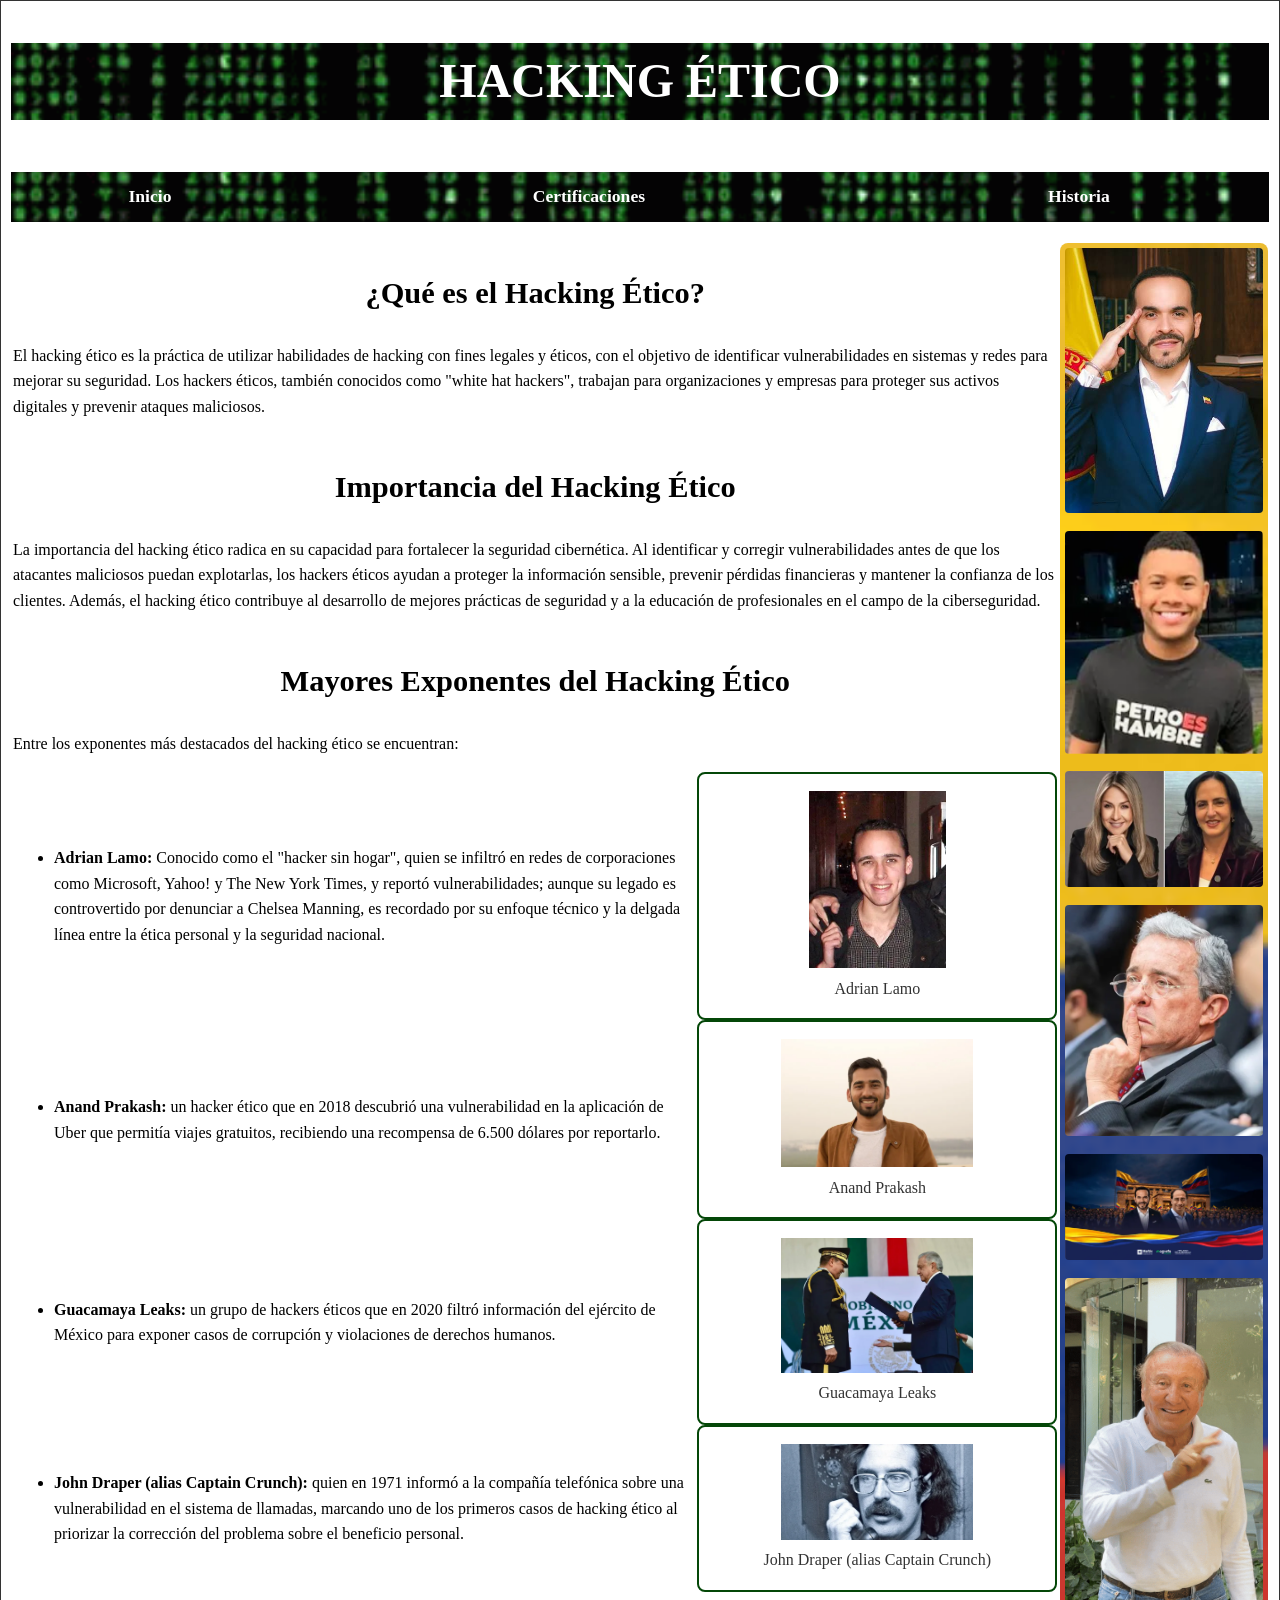
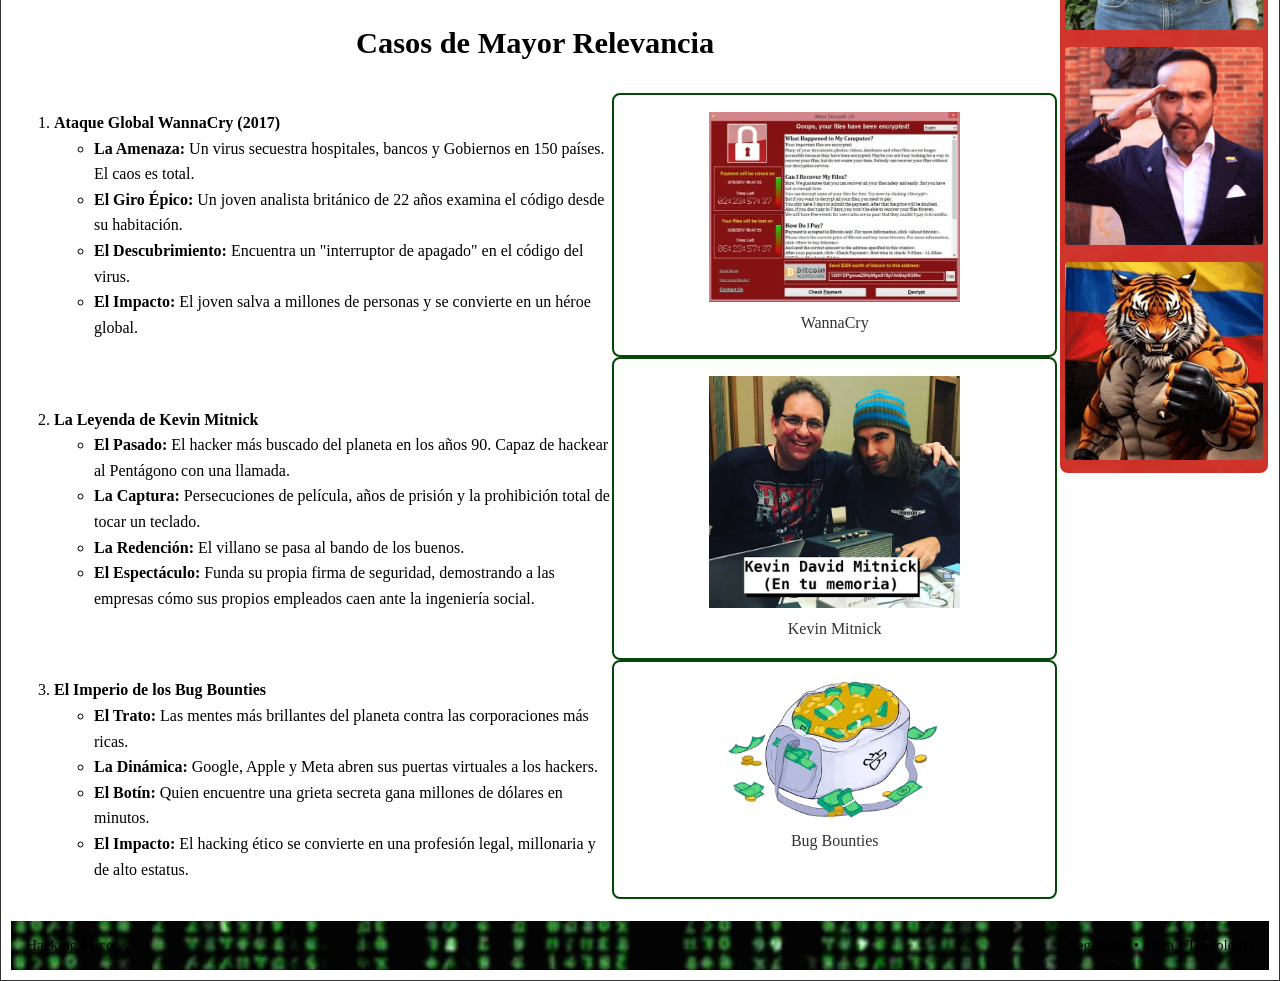
==== commit dfa2cdaf: "se traslada toda la parte visual al css" ====
--- a/index.html
+++ b/index.html
@@ -10,7 +10,7 @@
 
 
 <body>
-<table border="1" width="100%" cellspacing="0" cellpadding="10">
+<table class="pagina">
 
     <!-- Encabezado -->
     <tr>
@@ -25,11 +25,11 @@
     <tr>
         <td>
             <nav class="fondo-matrix">
-                <table width="100%">
+                <table class="tabla-navegacion">
                     <tr>
-                        <td align="center"><a href="index.html">Inicio</a></td>
-                        <td align="center"><a href="certificaciones.html">Certificaciones</a></td>
-                        <td align="center"><a href="historia.html">Historia</a></td>
+                    <td class="celda-centrada"><a href="index.html">Inicio</a></td>
+                    <td class="celda-centrada"><a href="certificaciones.html">Certificaciones</a></td>
+                    <td class="celda-centrada"><a href="historia.html">Historia</a></td>
                     </tr>
                 </table>
             </nav>
@@ -39,12 +39,12 @@
     <!-- Contenido principal -->
 <tr>
     <td>
-      <table width="100%">
+      <table class="tabla-completa">
         <tr>
           <!-- Columna izquierda: main -->
-          <td width="75%" valign="top">
+          <td class="columna-contenido">
             <main>
-              <table width="100%">
+              <table class="tabla-completa">
 
                 <tr>
                   <td>
@@ -77,9 +77,9 @@
                     <section>
                       <h2>Mayores Exponentes del Hacking Ético</h2>
                       <p>Entre los exponentes más destacados del hacking ético se encuentran:</p>
-                      <table width="100%">
-                        <tr>
-                            <td width="70%">
+                          <table class="tabla-completa">
+                        <tr>
+                            <td>
                                 <article>
                                     <ul>
                                         <li><strong>Adrian Lamo:</strong> Conocido como el "hacker sin hogar", quien se infiltró en redes de corporaciones
@@ -89,15 +89,15 @@
                                     </ul>
                                 </article>
                             </td>
-                            <td width="30%" valign="top" align="center" class="celda-visible">
-                              <figure>
-                                <img src="imagenes/adrianlamo.jpg" alt="Retrato de Adrian Lamo" width="50%" height="20%">
-                                <figcaption align="center">Adrian Lamo</figcaption>
-                              </figure>
-                            </td>
-                        </tr>
-                        <tr>
-                            <td width="70%">
+                            <td class="celda-superior-centrada celda-visible">
+                              <figure>
+                                <img class="imagen-adrian" src="imagenes/adrianlamo.jpg" alt="Retrato de Adrian Lamo">
+                                <figcaption>Adrian Lamo</figcaption>
+                              </figure>
+                            </td>
+                        </tr>
+                        <tr>
+                            <td>
                                 <article>
                                     <ul>
                                         <li><strong>Anand Prakash:</strong> un hacker ético que en 2018 descubrió una
@@ -106,15 +106,15 @@
                                     </ul>
                                 </article>
                             </td>
-                            <td width="30%" valign="top" align="center" class="celda-visible">
-                              <figure>
-                                <img src="imagenes/Anand Prakash.jpg" alt="Retrato de Anand Prakash" width="70%" height="40%">
-                                <figcaption align="center">Anand Prakash</figcaption>
-                              </figure>
-                            </td>
-                        </tr>
-                        <tr>
-                            <td width="70%">
+                            <td class="celda-superior-centrada celda-visible">
+                              <figure>
+                                <img class="imagen-persona" src="imagenes/Anand Prakash.jpg" alt="Retrato de Anand Prakash">
+                                <figcaption>Anand Prakash</figcaption>
+                              </figure>
+                            </td>
+                        </tr>
+                        <tr>
+                            <td>
                                 <article>
                                     <ul>
                                         <li><strong>Guacamaya Leaks:</strong> un grupo de hackers éticos que en 2020 filtró información
@@ -122,15 +122,15 @@
                                     </ul>
                                 </article>
                             </td>
-                            <td width="30%" valign="top" align="center" class="celda-visible">
-                              <figure>
-                                <img src="imagenes/Guacamaya.jpg" alt="Imagen relacionada con Guacamaya Leaks" width="70%" height="40%">
-                                <figcaption align="center">Guacamaya Leaks</figcaption>
-                              </figure>
-                            </td>
-                        </tr>
-                        <tr>
-                            <td width="70%">
+                            <td class="celda-superior-centrada celda-visible">
+                              <figure>
+                                <img class="imagen-persona" src="imagenes/Guacamaya.jpg" alt="Imagen relacionada con Guacamaya Leaks">
+                                <figcaption>Guacamaya Leaks</figcaption>
+                              </figure>
+                            </td>
+                        </tr>
+                        <tr>
+                            <td>
                                 <article>
                                     <ul>
                                         <li><strong>John Draper (alias Captain Crunch):</strong> quien en 1971
@@ -140,10 +140,10 @@
                                     </ul>
                                 </article>
                             </td>
-                            <td width="30%" valign="top" align="center" class="celda-visible">
-                              <figure>
-                                <img src="imagenes/John Draper.jpg" alt="Retrato de John Draper, conocido como Captain Crunch" width="70%" height="40%">
-                                <figcaption align="center">John Draper (alias Captain Crunch)</figcaption>
+                            <td class="celda-superior-centrada celda-visible">
+                              <figure>
+                                <img class="imagen-persona" src="imagenes/John Draper.jpg" alt="Retrato de John Draper, conocido como Captain Crunch">
+                                <figcaption>John Draper (alias Captain Crunch)</figcaption>
                               </figure>
                             </td>
                         </tr>
@@ -156,9 +156,9 @@
                   <td>
                     <section>
                       <h2>Casos de Mayor Relevancia</h2>
-                      <table width="100%">
-                        <tr>
-                            <td width="70%">
+                          <table class="tabla-completa">
+                        <tr>
+                            <td>
                                 <article>
                                   <ol start="1">
                                     <li><strong>Ataque Global WannaCry (2017)</strong>
@@ -172,15 +172,15 @@
                                   </ol>
                                 </article>
                             </td>
-                            <td width="30%" valign="top" align="center" class="celda-visible">
-                              <figure>
-                                <img src="imagenes/WannaCry.jpg" alt="Imagen representativa del ataque WannaCry" width="70%" height="40%">
-                                <figcaption align="center">WannaCry</figcaption>
-                              </figure>
-                            </td>
-                        </tr>
-                        <tr>
-                            <td width="70%">
+                            <td class="celda-superior-centrada celda-visible">
+                              <figure>
+                                <img class="imagen-caso" src="imagenes/WannaCry.jpg" alt="Imagen representativa del ataque WannaCry">
+                                <figcaption>WannaCry</figcaption>
+                              </figure>
+                            </td>
+                        </tr>
+                        <tr>
+                            <td>
                                 <article>
                                   <ol start="2">
                                     <li><strong>La Leyenda de Kevin Mitnick</strong>
@@ -194,15 +194,15 @@
                                   </ol>
                                 </article>
                             </td>
-                            <td width="30%" valign="top" align="center" class="celda-visible">
-                              <figure>
-                                <img src="imagenes/Kevin.jpg" alt="Retrato de Kevin Mitnick" width="70%" height="40%">
-                                <figcaption align="center">Kevin Mitnick</figcaption>
-                              </figure>
-                            </td>
-                        </tr>
-                        <tr>
-                            <td width="70%">
+                            <td class="celda-superior-centrada celda-visible">
+                              <figure>
+                                <img class="imagen-caso" src="imagenes/Kevin.jpg" alt="Retrato de Kevin Mitnick">
+                                <figcaption>Kevin Mitnick</figcaption>
+                              </figure>
+                            </td>
+                        </tr>
+                        <tr>
+                            <td>
                                 <article>
                                   <ol start="3">
                                     <li><strong>El Imperio de los Bug Bounties</strong>
@@ -216,10 +216,10 @@
                                   </ol>
                                 </article>
                             </td>
-                            <td width="30%" valign="top" align="center" class="celda-visible">
-                              <figure>
-                                <img src="imagenes/BugBounties.jpg" alt="Imagen representativa de los programas Bug Bounty" width="70%" height="40%">
-                                <figcaption align="center">Bug Bounties</figcaption>
+                            <td class="celda-superior-centrada celda-visible">
+                              <figure>
+                                <img class="imagen-caso" src="imagenes/BugBounties.jpg" alt="Imagen representativa de los programas Bug Bounty">
+                                <figcaption>Bug Bounties</figcaption>
                               </figure>
                             </td>
                         </tr>
@@ -233,9 +233,9 @@
           </td>
 
           <!-- Columna derecha: aside -->
-          <td width="15%" valign="top">
+          <td class="columna-lateral">
             <aside>
-              <table width="100%" height="100%" cellspacing="0" cellpadding="5">
+              <table class="tabla-anuncios">
                 <tr>
                   <td class="anuncio">
                     <a href="https://defensoresdelapatria.com/" target="_blank">
@@ -304,12 +304,12 @@
     <tr>
     <td>
         <footer class="fondo-matrix">
-            <table width="100%" cellpadding="10" cellspacing="0">
-                <tr>
-                    <td align="left">
+            <table class="tabla-footer">
+                <tr>
+                <td class="celda-izquierda">
                         <p>Hacking Ético</p>
                     </td>
-                    <td align="right">
+                    <td class="celda-derecha">
                         <p>Seguridad • Ética • Tecnología</p>
                     </td>
                 </tr>
--- a/css/style.css
+++ b/css/style.css
@@ -3,10 +3,67 @@
     font-family: 'Times new roman', Tahoma, Geneva, Verdana, sans-serif;
     color: #333333;
     line-height: 1.6;
+    margin: 0;
 }
 
-td {
+table {
+    border-spacing: 0;
+}
+
+td,
+th {
     border: none;
+}
+
+.pagina {
+    width: 100%;
+    border: 1px solid #333333;
+    border-spacing: 0;
+}
+
+.pagina > tbody > tr > td {
+    padding: 10px;
+}
+
+.tabla-completa,
+.tabla-navegacion,
+.tabla-anuncios {
+    width: 100%;
+}
+
+.columna-contenido,
+.columna-lateral {
+    vertical-align: top;
+}
+
+.columna-contenido {
+    width: 75%;
+}
+
+.columna-lateral {
+    width: 15%;
+}
+
+.celda-centrada {
+    text-align: center;
+}
+
+.celda-superior-centrada {
+    vertical-align: top;
+    text-align: center;
+}
+
+.celda-izquierda {
+    text-align: left;
+}
+
+.celda-derecha {
+    text-align: right;
+}
+
+.tabla-footer {
+    width: 100%;
+    border-collapse: collapse;
 }
 
 .fondo-matrix {
@@ -27,7 +84,6 @@
     color: white;
     line-height: 1;
     padding: 15px;
-    text-align: center;
     display: flex;
     justify-content: center;
     gap: 30px;
@@ -50,12 +106,7 @@
     padding: 0;
 }
 
-footer table {
-    width: 100%;
-    border-collapse: collapse;
-}
-
-footer td {
+.tabla-footer td {
     padding: 12px 15px;
 }
 
@@ -69,7 +120,7 @@
 }
 
 h2 {
-    color: rgb(112, 119, 112);
+    color: black;
     text-align: center;
     font-weight: bold;
     font-size: 1.9rem;
@@ -89,10 +140,25 @@
 }
 
 .anuncio img {
-  width: 100%;
+    width: 100%;
     height: auto;
-  object-fit: cover;
-  border-radius: 4px;
+    border-radius: 4px;
+}
+
+.imagen-certificaciones {
+    max-width: 100%;
+    height: auto;
+}
+
+.imagen-adrian {
+    width: 50%;
+    height: auto;
+}
+
+.imagen-persona,
+.imagen-caso {
+    width: 70%;
+    height: auto;
 }
 
 aside {
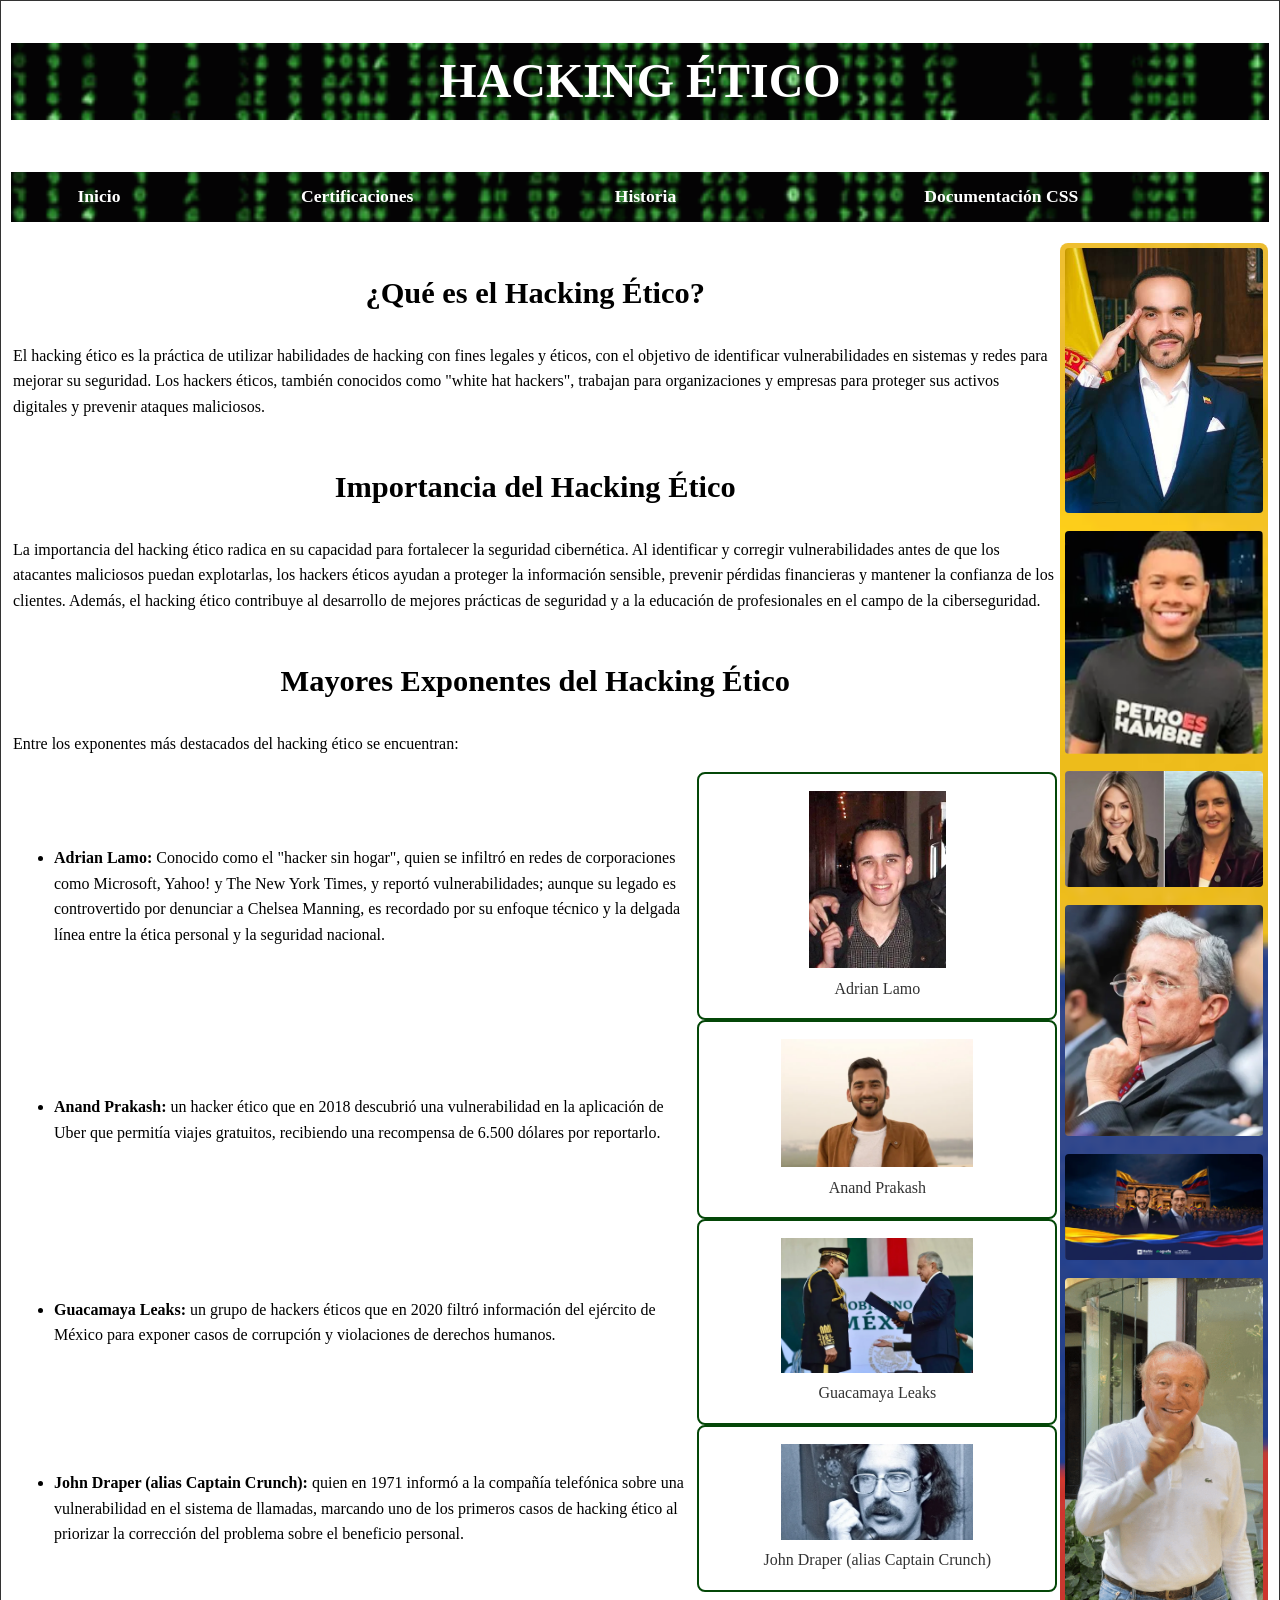
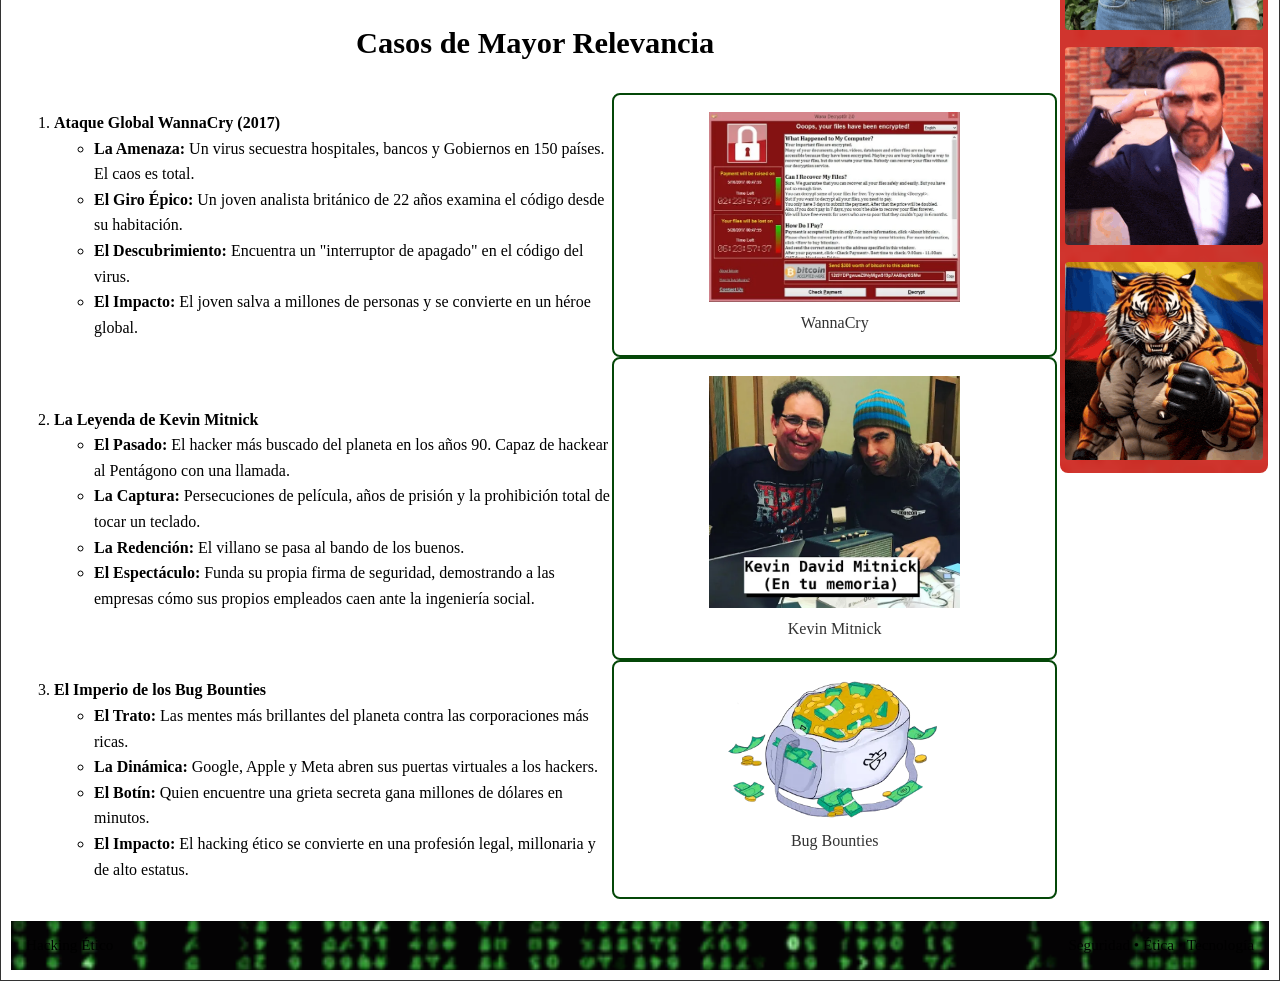
==== commit c6d93dcd: "se agrega documentacion de css para mejor entendimiento" ====
--- a/index.html
+++ b/index.html
@@ -27,9 +27,10 @@
             <nav class="fondo-matrix">
                 <table class="tabla-navegacion">
                     <tr>
-                    <td class="celda-centrada"><a href="index.html">Inicio</a></td>
-                    <td class="celda-centrada"><a href="certificaciones.html">Certificaciones</a></td>
-                    <td class="celda-centrada"><a href="historia.html">Historia</a></td>
+                        <td class="celda-centrada"><a href="index.html">Inicio</a></td>
+                        <td class="celda-centrada"><a href="certificaciones.html">Certificaciones</a></td>
+                        <td class="celda-centrada"><a href="historia.html">Historia</a></td>
+                        <td class="celda-centrada"><a href="documentacion-style-css.html">Documentación CSS</a></td>
                     </tr>
                 </table>
             </nav>
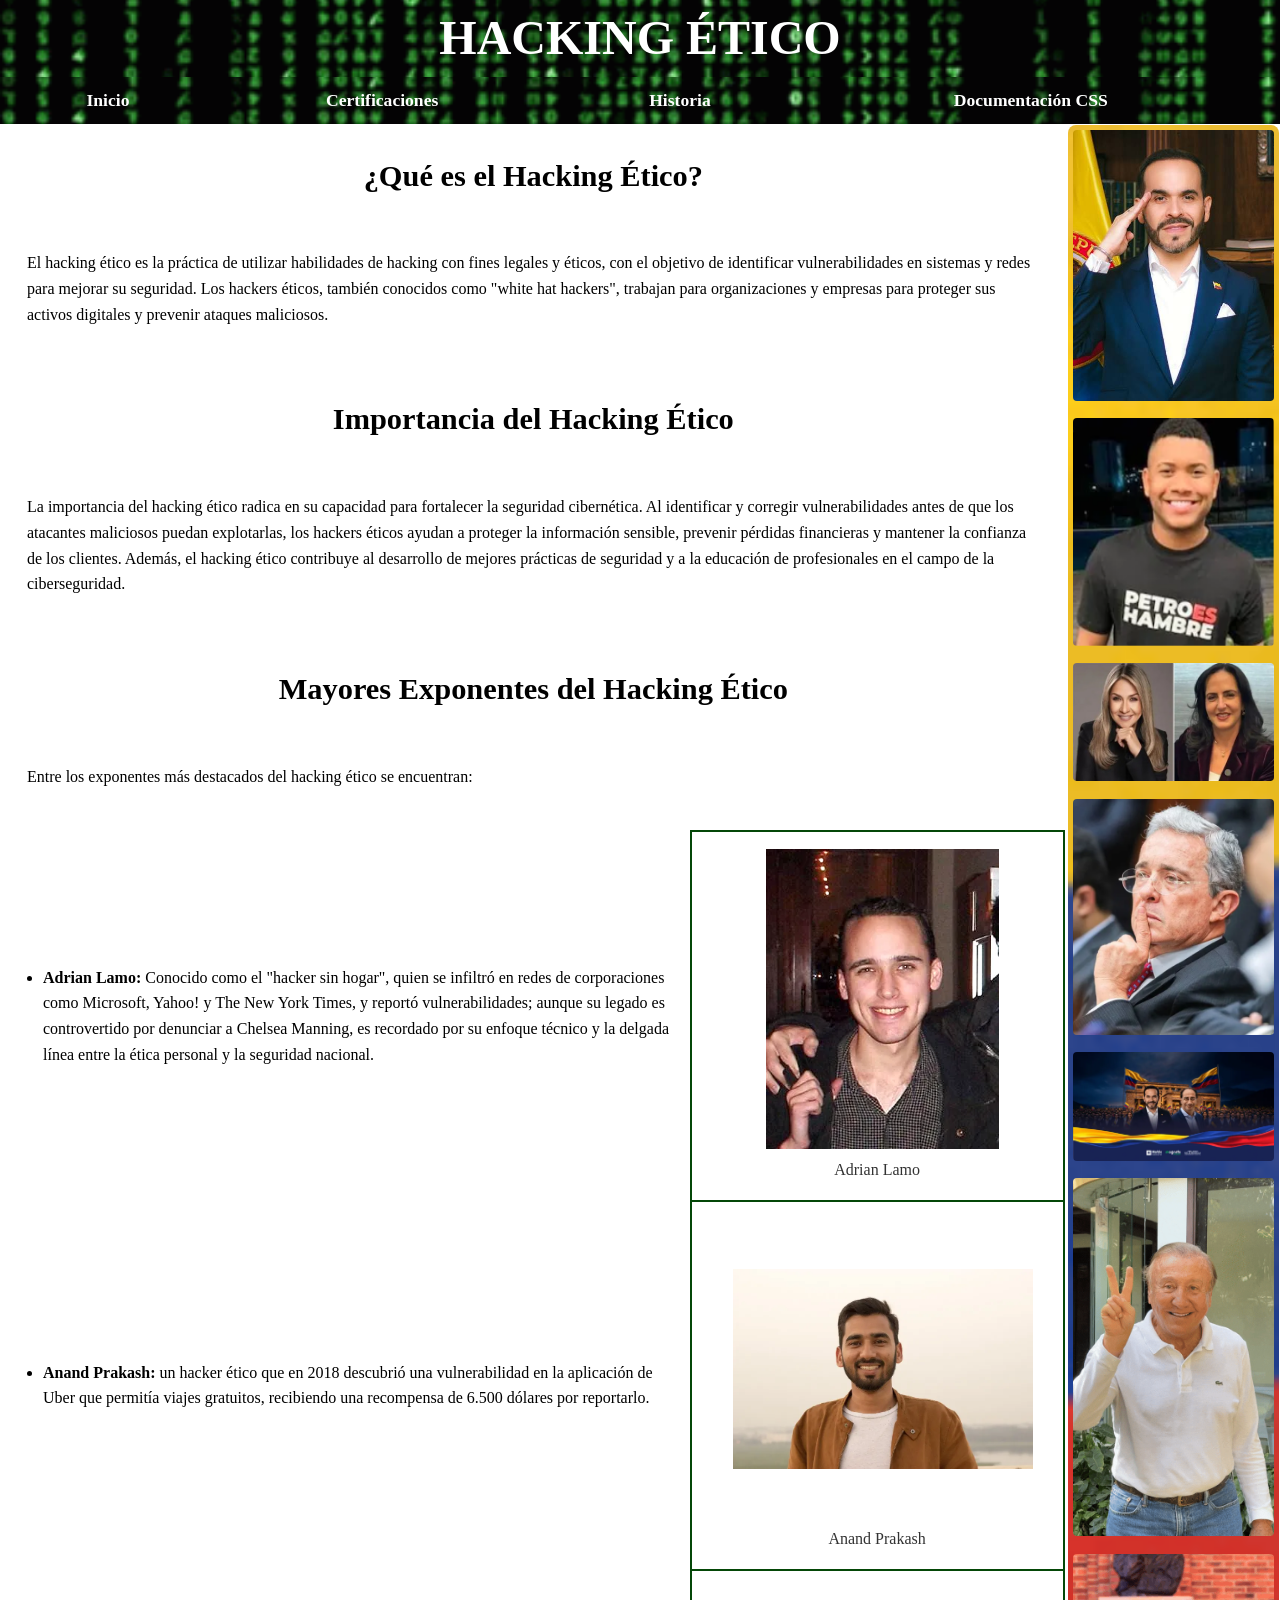
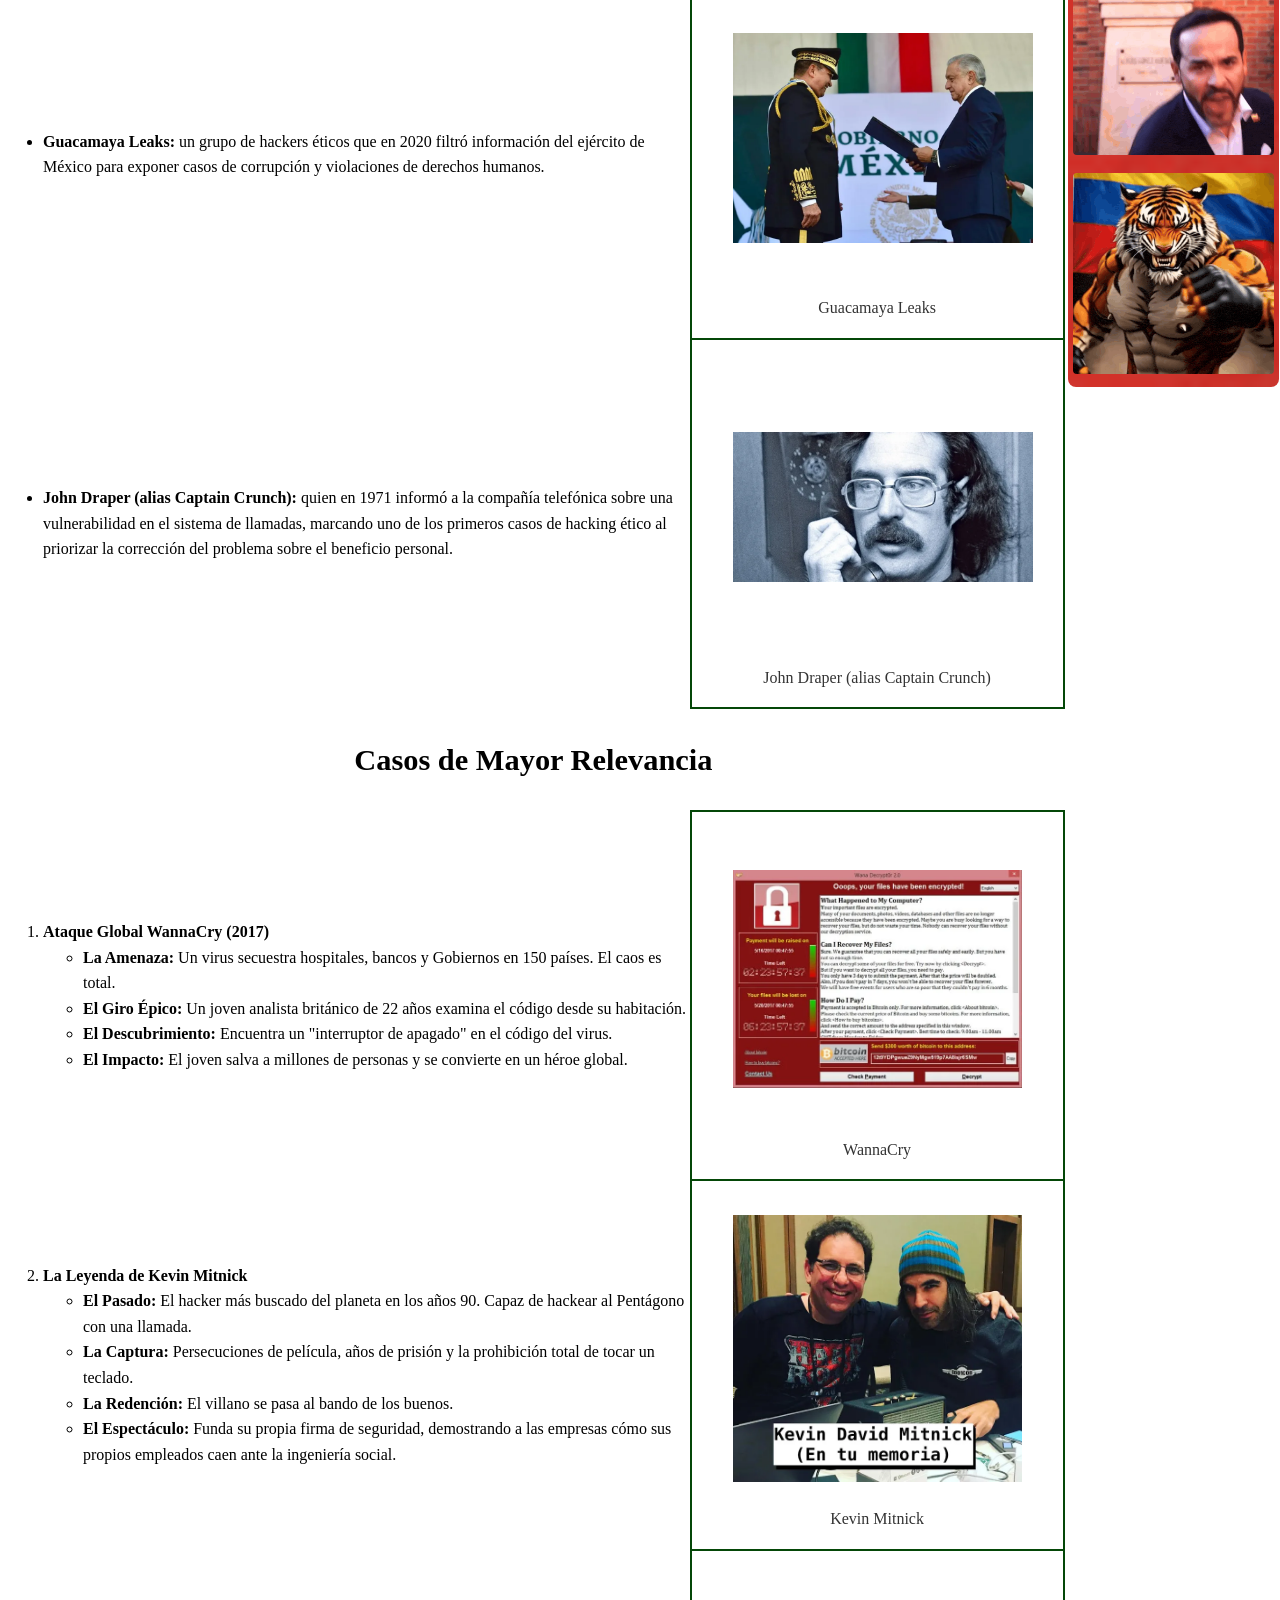
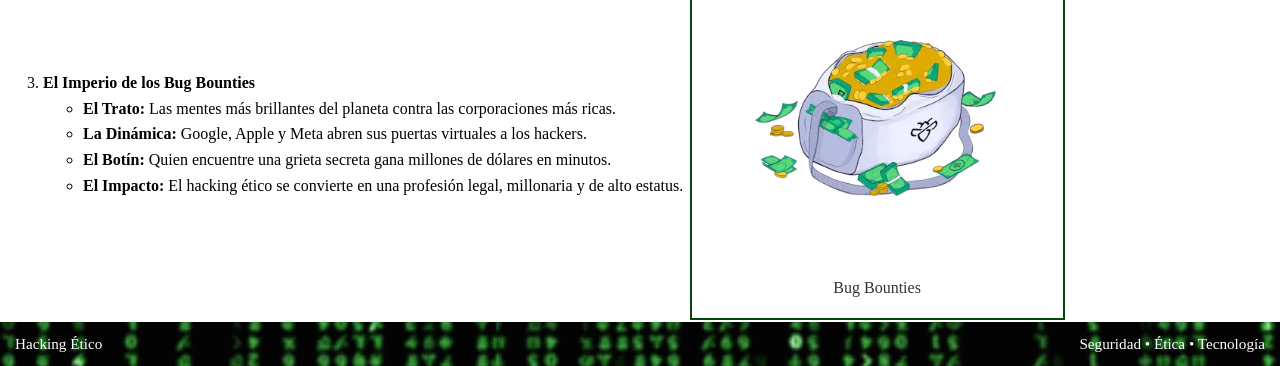
==== commit adf01369: "se agregan cambios relacionados al estilo, osea el css, espacios padding, mergin y border" ====
--- a/index.html
+++ b/index.html
@@ -78,9 +78,9 @@
                     <section>
                       <h2>Mayores Exponentes del Hacking Ético</h2>
                       <p>Entre los exponentes más destacados del hacking ético se encuentran:</p>
-                          <table class="tabla-completa">
-                        <tr>
-                            <td>
+                          <table class="tabla-completa tabla-casos">
+                        <tr>
+                            <td class="celda-texto">
                                 <article>
                                     <ul>
                                         <li><strong>Adrian Lamo:</strong> Conocido como el "hacker sin hogar", quien se infiltró en redes de corporaciones
@@ -90,15 +90,15 @@
                                     </ul>
                                 </article>
                             </td>
-                            <td class="celda-superior-centrada celda-visible">
-                              <figure>
-                                <img class="imagen-adrian" src="imagenes/adrianlamo.jpg" alt="Retrato de Adrian Lamo">
+                            <td class="celda-imagen celda-superior-centrada celda-visible">
+                              <figure>
+                                <img class="imagen-persona" src="imagenes/adrianlamo.jpg" alt="Retrato de Adrian Lamo">
                                 <figcaption>Adrian Lamo</figcaption>
                               </figure>
                             </td>
                         </tr>
                         <tr>
-                            <td>
+                            <td class="celda-texto">
                                 <article>
                                     <ul>
                                         <li><strong>Anand Prakash:</strong> un hacker ético que en 2018 descubrió una
@@ -107,7 +107,7 @@
                                     </ul>
                                 </article>
                             </td>
-                            <td class="celda-superior-centrada celda-visible">
+                            <td class="celda-imagen celda-superior-centrada celda-visible">
                               <figure>
                                 <img class="imagen-persona" src="imagenes/Anand Prakash.jpg" alt="Retrato de Anand Prakash">
                                 <figcaption>Anand Prakash</figcaption>
@@ -115,7 +115,7 @@
                             </td>
                         </tr>
                         <tr>
-                            <td>
+                            <td class="celda-texto">
                                 <article>
                                     <ul>
                                         <li><strong>Guacamaya Leaks:</strong> un grupo de hackers éticos que en 2020 filtró información
@@ -123,7 +123,7 @@
                                     </ul>
                                 </article>
                             </td>
-                            <td class="celda-superior-centrada celda-visible">
+                            <td class="celda-imagen celda-superior-centrada celda-visible">
                               <figure>
                                 <img class="imagen-persona" src="imagenes/Guacamaya.jpg" alt="Imagen relacionada con Guacamaya Leaks">
                                 <figcaption>Guacamaya Leaks</figcaption>
@@ -157,9 +157,9 @@
                   <td>
                     <section>
                       <h2>Casos de Mayor Relevancia</h2>
-                          <table class="tabla-completa">
-                        <tr>
-                            <td>
+                          <table class="tabla-completa tabla-casos">
+                        <tr>
+                            <td class="celda-texto">
                                 <article>
                                   <ol start="1">
                                     <li><strong>Ataque Global WannaCry (2017)</strong>
@@ -173,7 +173,7 @@
                                   </ol>
                                 </article>
                             </td>
-                            <td class="celda-superior-centrada celda-visible">
+                            <td class="celda-superior-centrada celda-visible celda-imagen">
                               <figure>
                                 <img class="imagen-caso" src="imagenes/WannaCry.jpg" alt="Imagen representativa del ataque WannaCry">
                                 <figcaption>WannaCry</figcaption>
@@ -181,7 +181,7 @@
                             </td>
                         </tr>
                         <tr>
-                            <td>
+                            <td class="celda-texto">
                                 <article>
                                   <ol start="2">
                                     <li><strong>La Leyenda de Kevin Mitnick</strong>
@@ -189,13 +189,13 @@
                                         <li><b>El Pasado:</b> El hacker más buscado del planeta en los años 90. Capaz de hackear al Pentágono con una llamada. </li>
                                         <li><b>La Captura:</b> Persecuciones de película, años de prisión y la prohibición total de tocar un teclado. </li>
                                         <li><b>La Redención:</b> El villano se pasa al bando de los buenos. </li>
-                                        <li><b>El Espectáculo:</b> Funda su propia firma de seguridad, demostrando a las empresas cómo sus propios empleados caen ante la ingeniería social. </li>
+                                        <li><b>El Espectáculo:</b> Funda su propia firma de seguridad, demostrando a las empresas cómo sus propios empleados caen ante la ingeniería social.</li>
                                     </ul>
                                     </li>
                                   </ol>
                                 </article>
                             </td>
-                            <td class="celda-superior-centrada celda-visible">
+                            <td class="celda-superior-centrada celda-visible celda-imagen">
                               <figure>
                                 <img class="imagen-caso" src="imagenes/Kevin.jpg" alt="Retrato de Kevin Mitnick">
                                 <figcaption>Kevin Mitnick</figcaption>
@@ -203,7 +203,7 @@
                             </td>
                         </tr>
                         <tr>
-                            <td>
+                            <td class="celda-texto">
                                 <article>
                                   <ol start="3">
                                     <li><strong>El Imperio de los Bug Bounties</strong>
@@ -217,7 +217,7 @@
                                   </ol>
                                 </article>
                             </td>
-                            <td class="celda-superior-centrada celda-visible">
+                            <td class="celda-superior-centrada celda-visible celda-imagen">
                               <figure>
                                 <img class="imagen-caso" src="imagenes/BugBounties.jpg" alt="Imagen representativa de los programas Bug Bounty">
                                 <figcaption>Bug Bounties</figcaption>
@@ -307,12 +307,12 @@
         <footer class="fondo-matrix">
             <table class="tabla-footer">
                 <tr>
-                <td class="celda-izquierda">
-                        <p>Hacking Ético</p>
-                    </td>
-                    <td class="celda-derecha">
-                        <p>Seguridad • Ética • Tecnología</p>
-                    </td>
+                  <td class="celda-izquierda">
+                      <p>Hacking Ético</p>
+                  </td>
+                  <td class="celda-derecha">
+                      <p>Seguridad • Ética • Tecnología</p>
+                  </td>
                 </tr>
             </table>
         </footer>
--- a/css/style.css
+++ b/css/style.css
@@ -7,28 +7,39 @@
 }
 
 table {
-    border-spacing: 0;
+    border-collapse: collapse;
 }
 
-td,
-th {
-    border: none;
-}
+
 
 .pagina {
     width: 100%;
-    border: 1px solid #333333;
-    border-spacing: 0;
 }
 
 .pagina > tbody > tr > td {
-    padding: 10px;
+    padding: 0;
 }
 
 .tabla-completa,
 .tabla-navegacion,
 .tabla-anuncios {
     width: 100%;
+}
+
+.tabla-navegacion td {
+    padding: 0 15px;
+}
+
+.tabla-casos {
+    table-layout: fixed;
+}
+
+.tabla-casos .celda-texto {
+    width: 65%;
+}
+
+.tabla-casos .celda-imagen {
+    width: 35%;
 }
 
 .columna-contenido,
@@ -63,7 +74,6 @@
 
 .tabla-footer {
     width: 100%;
-    border-collapse: collapse;
 }
 
 .fondo-matrix {
@@ -80,13 +90,14 @@
     font-size: 1.5rem;
 }
 
+header h1 {
+    margin: 0;
+}
+
 nav {
     color: white;
     line-height: 1;
     padding: 15px;
-    display: flex;
-    justify-content: center;
-    gap: 30px;
 }
 
 nav a {
@@ -103,20 +114,31 @@
 
 footer {
     color: white;
-    padding: 0;
+    padding: 10px 0;
 }
 
 .tabla-footer td {
-    padding: 12px 15px;
+    padding: 0 15px;
 }
+
+
 
 footer p {
     margin: 0;
     font-size: 0.95rem;
+    color: inherit;
 }
 
 p{
     color: black;
+}
+
+.pagina td p {
+    padding: 25px;
+}
+
+footer .tabla-footer p {
+    padding: 0;
 }
 
 h2 {
@@ -125,9 +147,7 @@
     font-weight: bold;
     font-size: 1.9rem;
 }
-a {
-    color: rgba(4, 114, 0, 0.555);
-}
+
 
 li {
     color: black;
@@ -150,15 +170,15 @@
     height: auto;
 }
 
-.imagen-adrian {
-    width: 50%;
-    height: auto;
+.imagen-persona,
+.imagen-caso {
+    width: 300px;
+    height: 300px;
+    object-fit: contain;
 }
 
-.imagen-persona,
-.imagen-caso {
-    width: 70%;
-    height: auto;
+.tabla-casos .imagen-caso {
+    max-width: 100%;
 }
 
 aside {
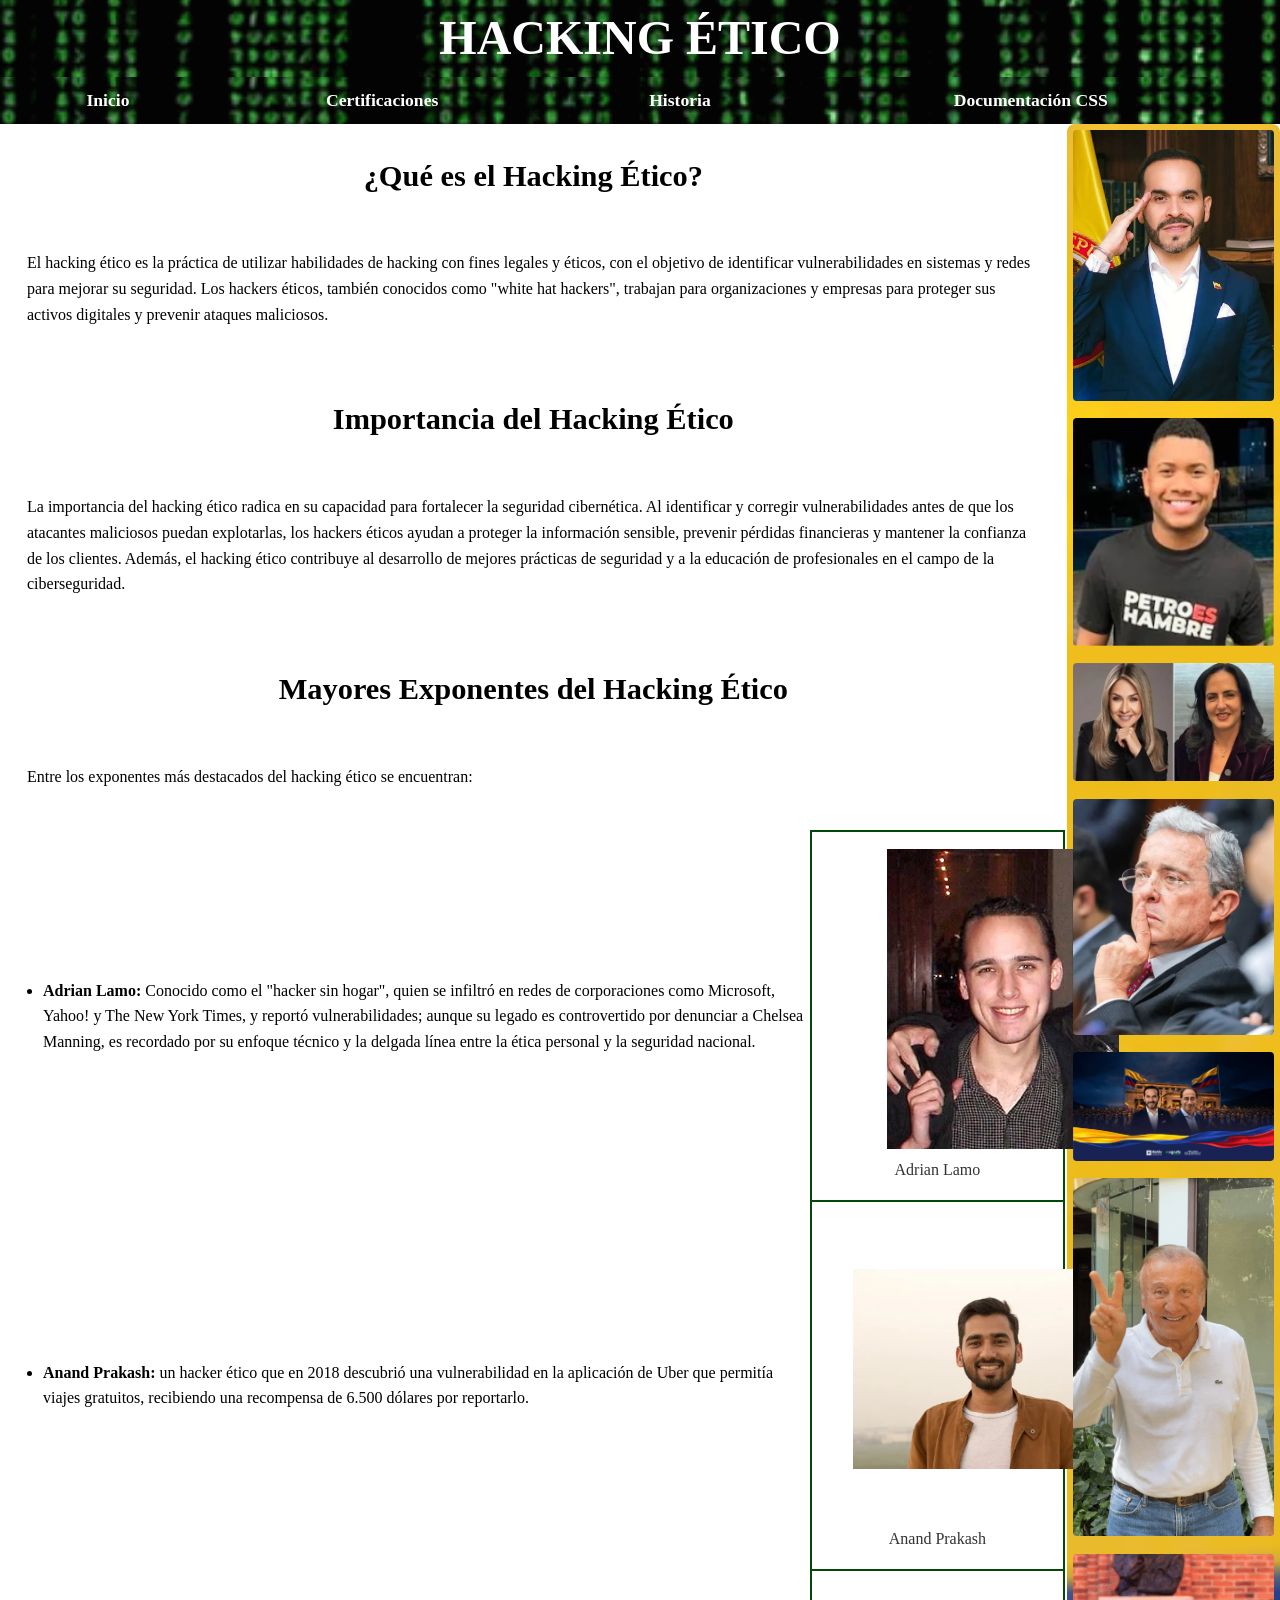
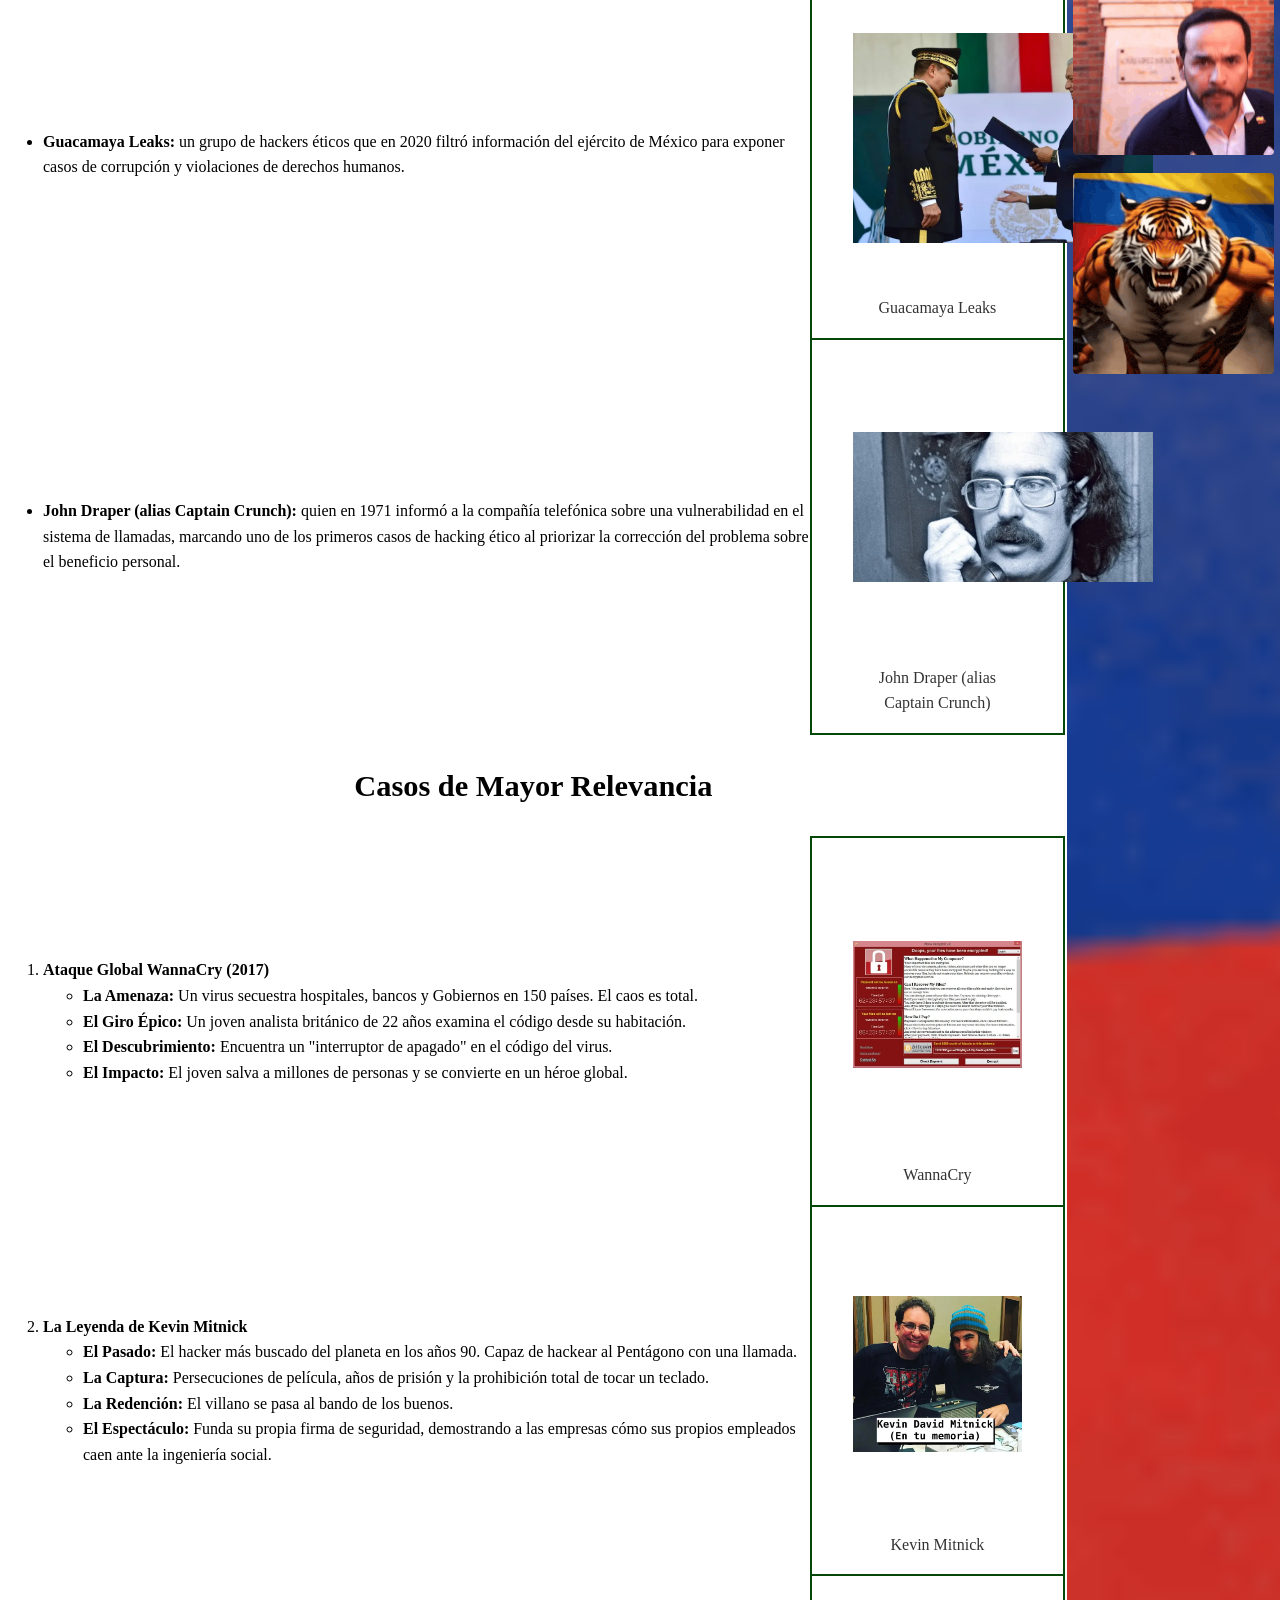
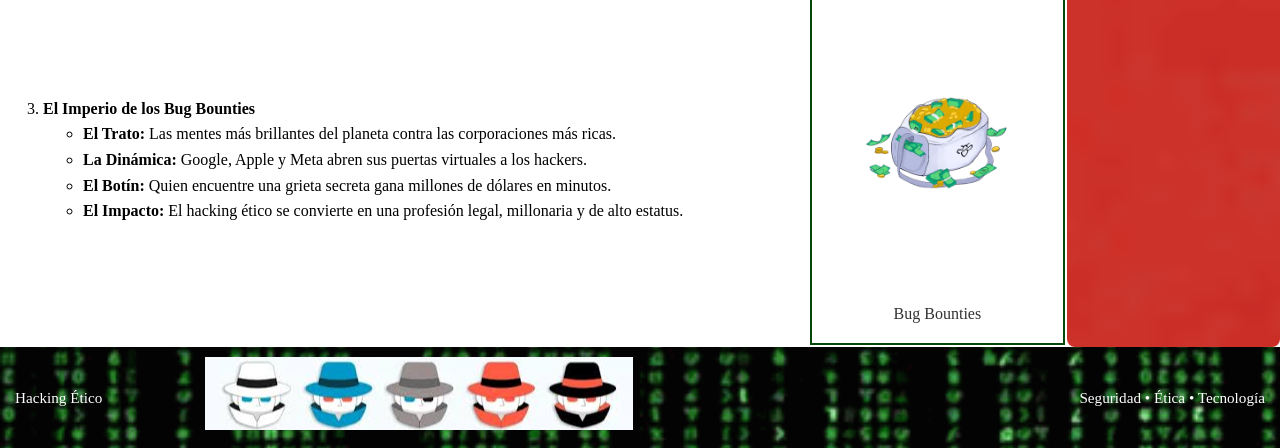
==== commit e222f0cc: "no se bro" ====
--- a/index.html
+++ b/index.html
@@ -310,6 +310,9 @@
                   <td class="celda-izquierda">
                       <p>Hacking Ético</p>
                   </td>
+                  <td>
+                        <img src="imagenes/sombrerosHackers.jpg" alt="Imagen de sombreros de hackers" class="imagen-sombreros">
+                  </td>
                   <td class="celda-derecha">
                       <p>Seguridad • Ética • Tecnología</p>
                   </td>
--- a/css/style.css
+++ b/css/style.css
@@ -39,7 +39,7 @@
 }
 
 .tabla-casos .celda-imagen {
-    width: 35%;
+    width: 20%;
 }
 
 .columna-contenido,
@@ -53,6 +53,12 @@
 
 .columna-lateral {
     width: 15%;
+    background-image: url('../imagenes/colombia-flag.gif');
+    background-size: cover;
+    background-position: center;
+    background-repeat: no-repeat;
+    color: white;
+    border-radius: 8px;
 }
 
 .celda-centrada {
@@ -154,14 +160,30 @@
 }
 
 .anuncio {
-  padding: 5px;
-  border-radius: 8px;
-  text-align: center;
+    height: 100%;
+    box-sizing: border-box;
+    padding: 5px;
+    border-radius: 8px;
+    text-align: center;
+}
+
+aside {
+    height: 100%;
+}
+
+.tabla-anuncios {
+    height: 100%;
+    table-layout: fixed;
+}
+
+.tabla-anuncios tr {
+    height: 12.5%;
 }
 
 .anuncio img {
     width: 100%;
-    height: auto;
+    height: 100%;
+    object-fit: cover;
     border-radius: 4px;
 }
 
@@ -182,15 +204,10 @@
 }
 
 aside {
-  background-image: url('../imagenes/colombia-flag.gif');
-  background-size: cover;
-  background-position: center;
-  background-repeat: no-repeat;
-  color: white;
-  border-radius: 8px;
+    background: transparent;
 }
 
 .celda-visible {
   border: 2px solid #044708;
   border-radius: 8px;                 
-}+}
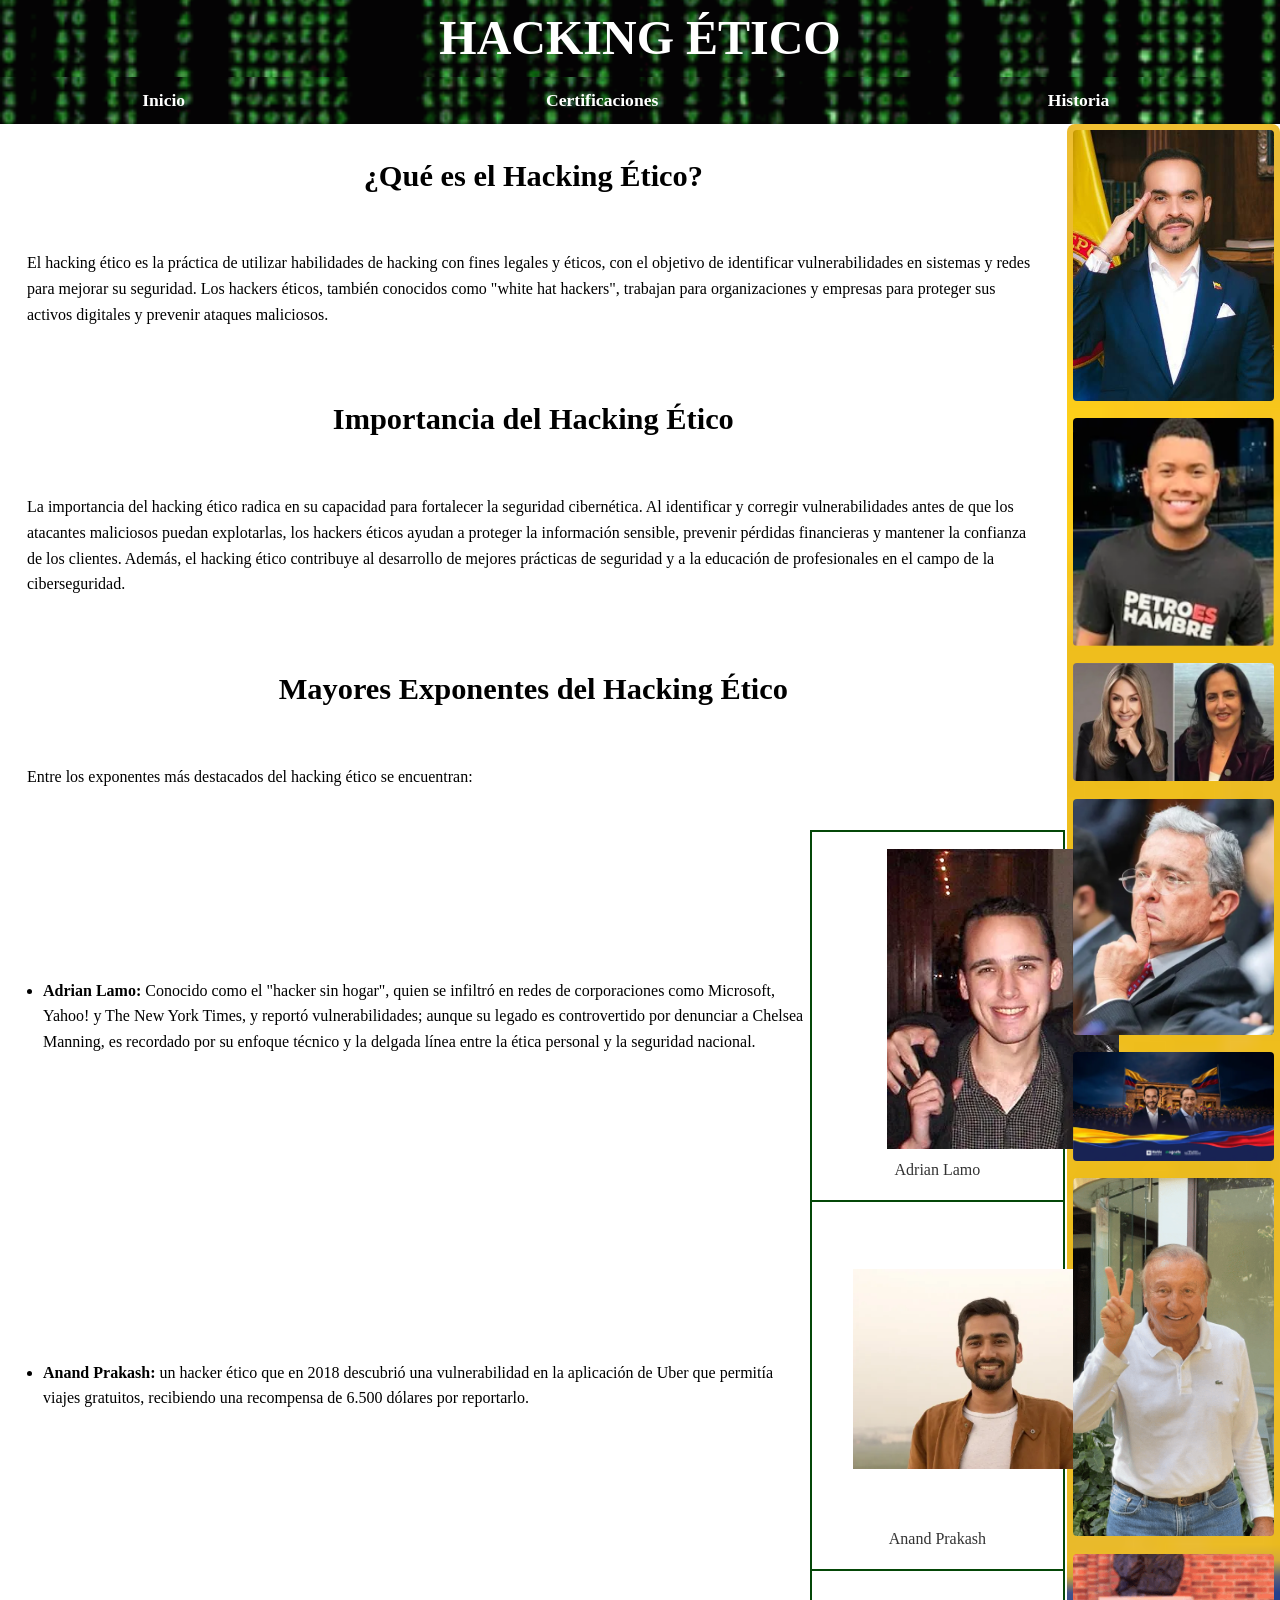
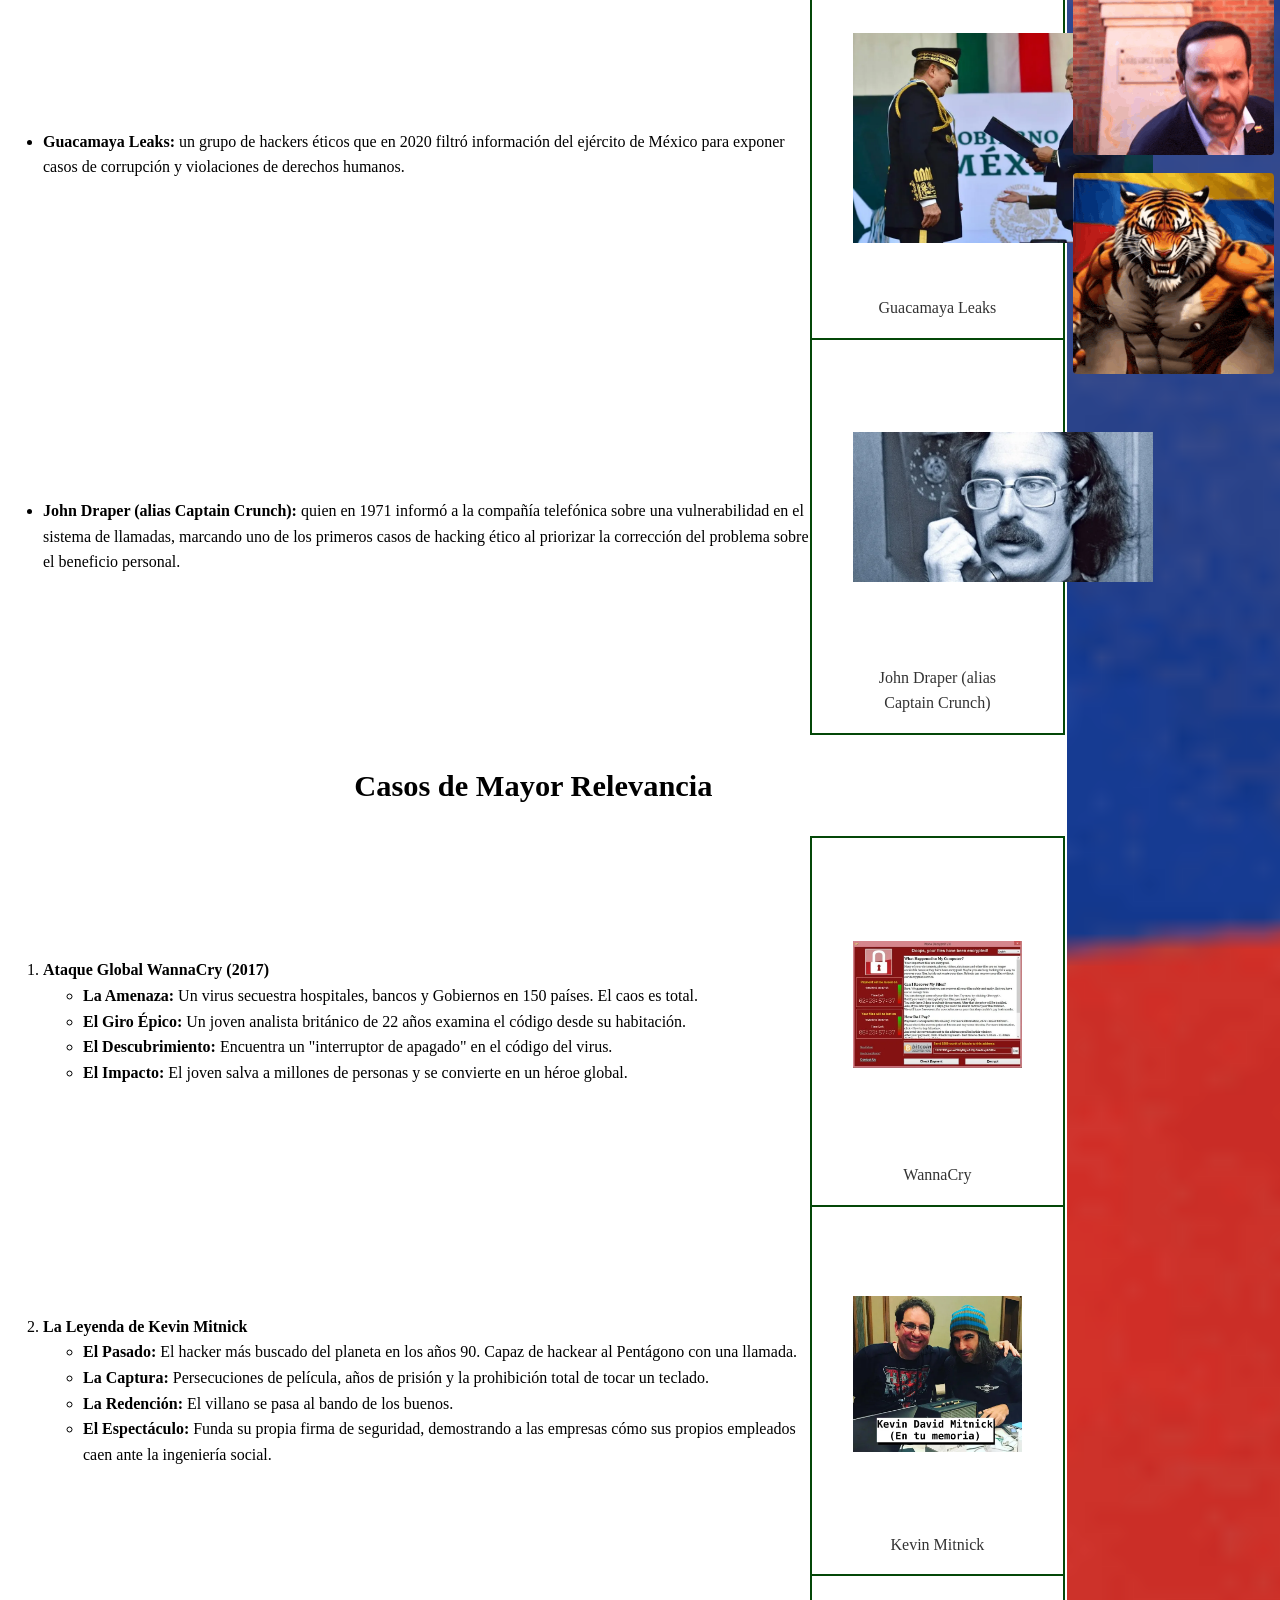
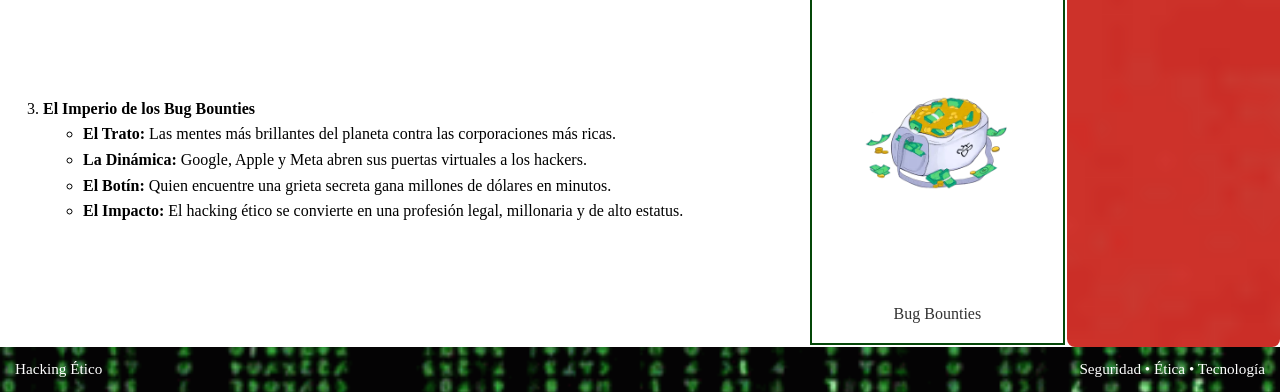
==== commit 42a225a5: "Eliminación de documentación css" ====
--- a/index.html
+++ b/index.html
@@ -30,7 +30,6 @@
                         <td class="celda-centrada"><a href="index.html">Inicio</a></td>
                         <td class="celda-centrada"><a href="certificaciones.html">Certificaciones</a></td>
                         <td class="celda-centrada"><a href="historia.html">Historia</a></td>
-                        <td class="celda-centrada"><a href="documentacion-style-css.html">Documentación CSS</a></td>
                     </tr>
                 </table>
             </nav>
@@ -310,9 +309,6 @@
                   <td class="celda-izquierda">
                       <p>Hacking Ético</p>
                   </td>
-                  <td>
-                        <img src="imagenes/sombrerosHackers.jpg" alt="Imagen de sombreros de hackers" class="imagen-sombreros">
-                  </td>
                   <td class="celda-derecha">
                       <p>Seguridad • Ética • Tecnología</p>
                   </td>
